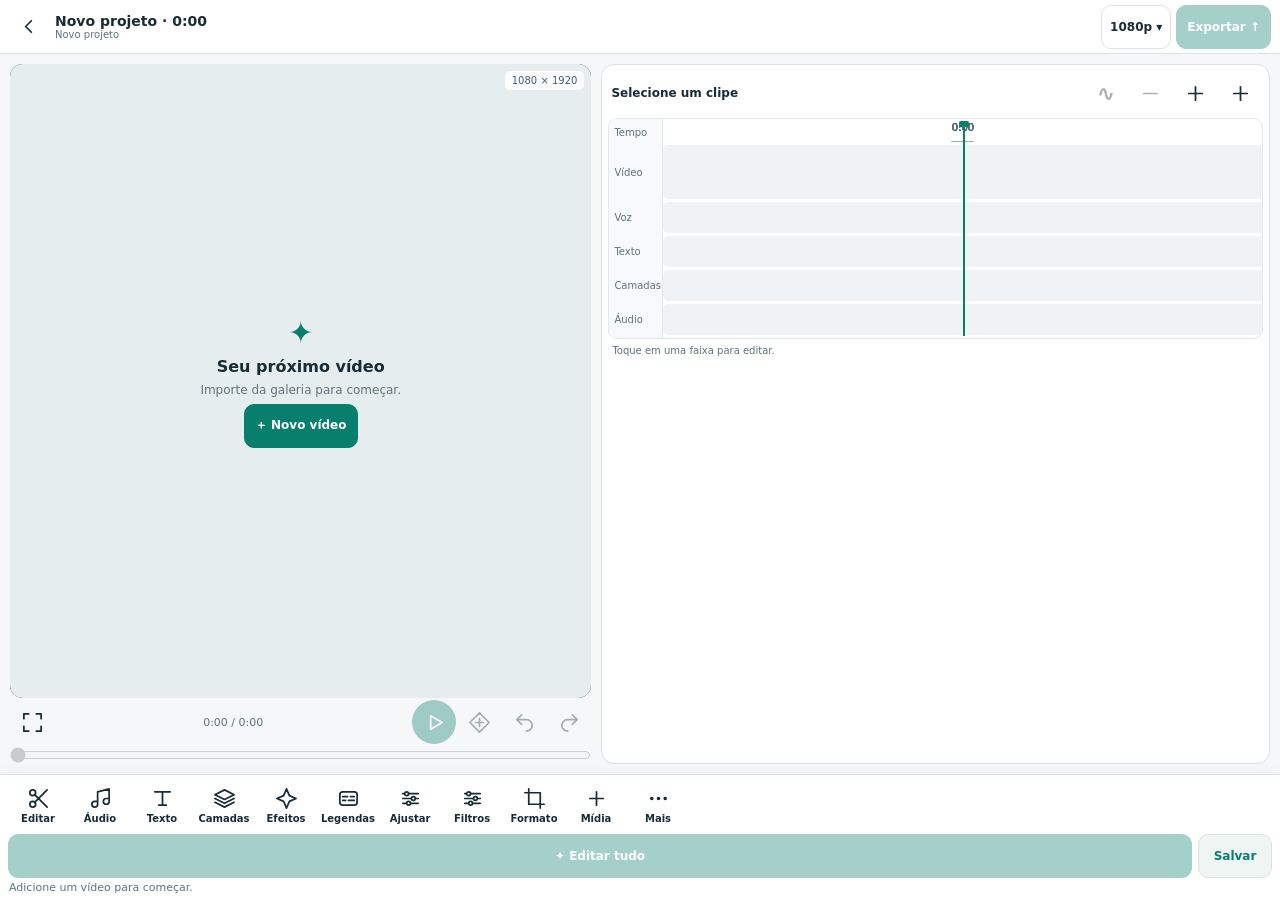
==== v2/index.html @ 046fd07c "Bump V2 asset cache keys for Auto Director full edit pipeline" ====
<!doctype html><html lang="pt-BR"><head><meta charset="utf-8"><meta name="viewport" content="width=device-width,initial-scale=1,viewport-fit=cover"><meta name="theme-color" content="#f5f7f8"><title>Viral Studio Pro 2.1 · Mobile Pro</title><link rel="stylesheet" href="./studio.css?v=211"></head><body><header><button type="button" id="home" class="iconbtn " aria-label="Projetos" title="Projetos"><svg viewBox="0 0 24 24" aria-hidden="true" fill="none" stroke="currentColor" stroke-width="1.8" stroke-linecap="round" stroke-linejoin="round"><path d="m15 18-6-6 6-6"/></svg></button><div class="project-title"><strong id="projectLabel">Viral Studio Pro</strong><small id="saveState21" role="status">Novo projeto</small></div><button id="quality21" aria-label="Configurações de qualidade">1080p ▾</button><button id="export" class="accent" disabled>Exportar ↑</button></header><main><section id="monitor"><div id="stage"><canvas id="preview" width="1080" height="1920"></canvas><div id="empty"><span class="empty-mark">✦</span><strong>Seu próximo vídeo</strong><span>Importe da galeria para começar.</span><button class="accent" id="firstImport">＋ Novo vídeo</button></div><div id="stageFormat21">9:16</div></div><div id="transport"><button type="button" id="full" class="iconbtn " aria-label="Ampliar prévia" title="Ampliar prévia"><svg viewBox="0 0 24 24" aria-hidden="true" fill="none" stroke="currentColor" stroke-width="1.8" stroke-linecap="round" stroke-linejoin="round"><path d="M8 3H3v5m13-5h5v5m0 8v5h-5m-8 0H3v-5"/></svg></button><span id="time">0:00 / 0:00</span><button type="button" id="play" class="iconbtn play21" aria-label="Reproduzir" title="Reproduzir" disabled><svg viewBox="0 0 24 24" aria-hidden="true" fill="none" stroke="currentColor" stroke-width="1.8" stroke-linecap="round" stroke-linejoin="round"><path d="m8 5 12 7-12 7z"/></svg></button><button type="button" id="keyframe21" class="iconbtn " aria-label="Keyframes" title="Keyframes" disabled><svg viewBox="0 0 24 24" aria-hidden="true" fill="none" stroke="currentColor" stroke-width="1.8" stroke-linecap="round" stroke-linejoin="round"><path d="m12 2 10 10-10 10L2 12zM12 8v8m-4-4h8"/></svg></button><button type="button" id="undo" class="iconbtn " aria-label="Desfazer" title="Desfazer" disabled><svg viewBox="0 0 24 24" aria-hidden="true" fill="none" stroke="currentColor" stroke-width="1.8" stroke-linecap="round" stroke-linejoin="round"><path d="m9 14-5-5 5-5M4 9h10a6 6 0 0 1 0 12"/></svg></button><button type="button" id="redo" class="iconbtn " aria-label="Refazer" title="Refazer" disabled><svg viewBox="0 0 24 24" aria-hidden="true" fill="none" stroke="currentColor" stroke-width="1.8" stroke-linecap="round" stroke-linejoin="round"><path d="m15 14 5-5-5-5m5 5H10a6 6 0 0 0 0 12"/></svg></button></div><input type="range" id="scrub" min="0" max="1" step="1" value="0" aria-label="Tempo da montagem" disabled></section><section id="workspace"><div id="timelineHead21"><strong id="selectedLabel">Timeline</strong><button id="wave21" aria-label="Gerar formas de onda" title="Gerar formas de onda">∿</button><button type="button" id="zoomOut" class="iconbtn " aria-label="Reduzir timeline" title="Reduzir timeline"><svg viewBox="0 0 24 24" aria-hidden="true" fill="none" stroke="currentColor" stroke-width="1.8" stroke-linecap="round" stroke-linejoin="round"><path d="M5 12h14"/></svg></button><button type="button" id="zoomIn" class="iconbtn " aria-label="Ampliar timeline" title="Ampliar timeline"><svg viewBox="0 0 24 24" aria-hidden="true" fill="none" stroke="currentColor" stroke-width="1.8" stroke-linecap="round" stroke-linejoin="round"><path d="M5 12h14M12 5v14"/></svg></button><button type="button" id="addMedia21" class="iconbtn " aria-label="Adicionar mídia" title="Adicionar mídia"><svg viewBox="0 0 24 24" aria-hidden="true" fill="none" stroke="currentColor" stroke-width="1.8" stroke-linecap="round" stroke-linejoin="round"><path d="M5 12h14M12 5v14"/></svg></button></div><div id="timelineBody21"><div class="trackLabels21"><span>Tempo</span><span>Vídeo</span><span>Voz</span><span>Texto</span><span>Camadas</span><span>Áudio</span></div><div id="timelineScroll" tabindex="0" aria-label="Timeline, deslize sob o cursor"><div id="timeline"><div id="ruler"></div><div id="clips" class="lane"></div><div id="voices" class="lane"></div><div id="texts" class="lane"></div><div id="images" class="lane"></div><div id="audios" class="lane"></div><i id="cursor" hidden></i></div></div><div id="fixedCursor21" aria-hidden="true"></div></div><div id="timelineHint21">Toque em uma faixa para editar.</div><section id="panel" hidden><div class="panelHead"><strong id="panelTitle"></strong><button type="button" id="closePanel" class="iconbtn " aria-label="Fechar ferramenta" title="Fechar ferramenta"><svg viewBox="0 0 24 24" aria-hidden="true" fill="none" stroke="currentColor" stroke-width="1.8" stroke-linecap="round" stroke-linejoin="round"><path d="m6 6 12 12M18 6 6 18"/></svg></button></div><div id="panelContent"></div></section></section></main><footer><nav id="tabs" aria-label="Ferramentas de edição"></nav><div id="dockActions21"><button id="auto21" class="accent" title="Faz a edição automática completa do vídeo" aria-label="Editar vídeo automaticamente" disabled>✦ Editar tudo</button><button id="save">Salvar</button></div><div id="status" role="status">Adicione um vídeo para começar.</div><progress id="progress" hidden max="1" value="0"></progress><button id="cancel" hidden>Cancelar</button></footer><div id="legacyActions21" hidden><button id="prev"></button><button id="next"></button><button id="split"></button><button id="duplicate"></button><button id="remove"></button><button id="moveLeft"></button><button id="moveRight"></button></div><input type="file" accept="video/*" multiple id="videoInput" hidden><input type="file" accept="audio/*" id="audioInput" hidden><input type="file" accept="video/*" id="overlayInput" hidden><input type="file" accept="image/*" id="imageInput" hidden><dialog id="exportDialog21"><div class="panelHead"><strong>Export Studio</strong><button type="button" id="exportClose21" class="iconbtn " aria-label="Fechar exportação" title="Fechar exportação"><svg viewBox="0 0 24 24" aria-hidden="true" fill="none" stroke="currentColor" stroke-width="1.8" stroke-linecap="round" stroke-linejoin="round"><path d="m6 6 12 12M18 6 6 18"/></svg></button></div><div id="exportFields21"></div><p class="exportNote21" id="exportEstimate21"></p><p class="exportNote21">MP4 · H.264 + AAC · Precision Sync. Compatibilidade conferida no aparelho.</p><button class="accent wide" id="exportStart21">Exportar vídeo</button></dialog><dialog id="result"><h2>Vídeo exportado</h2><video id="output" controls playsinline></video><p id="verification"></p><a id="download" download="viral-studio.mp4">Salvar MP4</a><button id="resultClose">Fechar</button></dialog><script type="module" src="./studio.mjs?v=211"></script></body></html>
---- v2/studio.css ----
:root{color-scheme:light;--bg:#f5f7f8;--card:#fff;--ink:#172c35;--muted:#60737c;--line:#d9e3e7;--accent:#087e6d;--soft:#e4f3ee;font-family:-apple-system,BlinkMacSystemFont,"SF Pro Text",system-ui,sans-serif}*{box-sizing:border-box}body{margin:0;background:var(--bg);color:var(--ink);height:100dvh;display:grid;grid-template-rows:auto minmax(0,1fr) auto;overflow:hidden}button,a#download{font:inherit;font-size:12px;font-weight:650;min-height:44px;border:1px solid var(--line);border-radius:10px;background:#fff;color:var(--ink);padding:7px 10px;cursor:pointer}button:disabled{opacity:.36;cursor:not-allowed}button:focus-visible,input:focus-visible,select:focus-visible{outline:2px solid var(--accent);outline-offset:2px}.accent,a#download{background:var(--accent);border-color:var(--accent);color:#fff}.iconbtn{width:44px;min-width:44px;height:44px;padding:9px;border:0;background:transparent;display:grid;place-items:center}.iconbtn svg,#tabs svg{width:23px;height:23px}.iconbtn.accent,.play21{background:var(--accent);color:white;border-radius:50%}[hidden]{display:none!important}header{display:flex;align-items:center;gap:5px;background:#fff;border-bottom:1px solid var(--line);padding:calc(4px + env(safe-area-inset-top)) max(9px,env(safe-area-inset-right)) 4px max(6px,env(safe-area-inset-left));min-height:54px}header .project-title{flex:1;min-width:0}header strong,header small{display:block;white-space:nowrap;overflow:hidden;text-overflow:ellipsis}header strong{font-size:14px;font-weight:760}header small{font-size:10px;color:var(--muted)}header #quality21{padding:6px 8px;white-space:nowrap}header #export{white-space:nowrap;padding:6px 10px}main{min-height:0;overflow:hidden;display:grid;grid-template-columns:minmax(0,1fr) minmax(0,1.15fr);gap:10px;padding:10px}#monitor{display:flex;flex-direction:column;min-height:0;gap:2px}#stage{flex:1;min-height:72px;position:relative;display:grid;place-items:center;background:#dce5e8;border-radius:13px;overflow:hidden}#preview{width:100%;height:100%;display:block;object-fit:contain;touch-action:none}#empty{position:absolute;inset:0;background:#e6edef;display:flex;flex-direction:column;justify-content:center;align-items:center;gap:7px;text-align:center;padding:12px}#empty span{color:var(--muted);font-size:12px}#empty .empty-mark{font-size:30px;color:var(--accent)}#stageFormat21{position:absolute;right:7px;top:7px;padding:4px 7px;border-radius:5px;background:#ffffffde;color:#455c66;font-size:10px;pointer-events:none}#transport{display:flex;justify-content:space-between;align-items:center;gap:1px;min-height:44px}#time{font-variant-numeric:tabular-nums;font-size:11px;color:var(--muted);text-align:center;flex:1;white-space:nowrap}.play21{flex:none}#scrub{width:100%;min-height:18px;height:18px;margin:0;accent-color:var(--accent)}#workspace{min-height:0;overflow:auto;overscroll-behavior:contain;background:#fff;border:1px solid var(--line);border-radius:13px;display:flex;flex-direction:column;padding:6px;gap:3px}#timelineHead21{display:flex;align-items:center;gap:1px;min-height:44px;flex:none}#timelineHead21 strong{flex:1;min-width:0;overflow:hidden;text-overflow:ellipsis;white-space:nowrap;font-size:12px;padding-left:3px}#wave21{font-size:22px;border:0;min-width:44px;padding:4px}#timelineBody21{position:relative;display:flex;flex:none;min-width:0;border:1px solid #e0e8eb;border-radius:9px;overflow:hidden;background:#fff} .trackLabels21{display:grid;grid-template-rows:20px 54px repeat(4,31px);gap:3px;padding:3px 3px 3px 5px;width:54px;flex:none;border-right:1px solid #e2e9eb;background:#f7f9fa;z-index:2}.trackLabels21 span{display:flex;align-items:center;font-size:10px;color:var(--muted);white-space:nowrap}#timelineScroll{flex:1;min-width:0;overflow-x:auto;overflow-y:hidden;scrollbar-width:thin;touch-action:pan-x;overscroll-behavior-x:contain;padding:3px 0}#timeline{display:grid;grid-template-rows:20px 54px repeat(4,31px);gap:3px;position:relative;min-width:100%;padding:0;flex:none}#ruler{position:relative;min-height:20px;color:var(--muted);font-size:10px;cursor:ew-resize}#ruler span{position:absolute;top:0;white-space:nowrap;transform:translateX(-50%);height:20px;border-bottom:1px solid #9aabb2}.lane{position:relative;min-width:0;border-radius:5px;background:#eff3f5;overflow:hidden}.lane button{position:absolute;top:2px;height:calc(100% - 4px);min-height:0;min-width:0;padding:2px 4px;overflow:hidden;text-overflow:ellipsis;white-space:nowrap;font-size:10px;border-radius:4px;background:#cce8dd;color:#194e41;border:1px solid #b2d9c9;touch-action:pan-x}.lane button.selected{outline:2px solid var(--accent);outline-offset:-2px;z-index:3}.lane .sound{background:#cfe5f4;color:#22516b;border-color:#a9cfe4}.lane .text{background:#f5e0b1;color:#634718;border-color:#e4cb94}.lane .image,.lane .video{background:#e0d4f4;color:#49396c;border-color:#cdbbea}#clips button{background-size:auto 100%;background-repeat:repeat-x;text-shadow:0 1px 2px #0007;text-align:left;display:flex;align-items:flex-end;padding:3px 5px}.clip-label21{position:relative;overflow:hidden;text-overflow:ellipsis;background:#ffffffd9;border-radius:3px;padding:2px 4px;color:#173a33;text-shadow:none;max-width:100%}.trim21{position:absolute;top:0;bottom:0;width:12px;background:#fff;box-shadow:0 0 0 1px #087e6d;touch-action:none;z-index:4;cursor:ew-resize}.trim21.left{left:0}.trim21.right{right:0}.trim21:after{content:"";position:absolute;left:5px;top:35%;height:30%;width:2px;background:#087e6d}.wave-canvas21{position:absolute;inset:0;width:100%;height:100%;pointer-events:none;opacity:.8}.wave-label21{position:relative;background:#eef7f7b8;z-index:1;padding:1px 3px}.transition21{position:absolute;z-index:5;top:40px;width:22px;height:22px;min-height:22px;min-width:22px;transform:translateX(-50%);padding:0;border:1px solid #a7babf;background:#fff;border-radius:6px;font-size:11px}#fixedCursor21{position:absolute;top:2px;bottom:2px;left:calc(54px + (100% - 54px)/2);width:2px;background:#087e6d;pointer-events:none;z-index:6}#fixedCursor21:before{content:"";position:absolute;left:-4px;top:0;width:10px;height:6px;background:#087e6d;border-radius:2px}#timelineHint21{font-size:10px;color:var(--muted);padding:3px 4px;flex:none}#panel{flex:1;min-height:0;overflow:auto;border-top:1px solid var(--line);padding:4px 4px 8px;overscroll-behavior:contain}.panelHead{display:flex;align-items:center;justify-content:space-between;position:sticky;top:0;z-index:5;background:white;min-height:44px}.panelHead strong{font-size:15px}#panelContent p,.exportNote21{font-size:12px;color:var(--muted);line-height:1.45}.fields{display:grid;grid-template-columns:1fr 1fr;gap:8px;margin:6px 0}.fields label{display:flex;flex-direction:column;gap:4px;min-width:0;font-size:12px;color:#364e58}.fields input:not([type=range]),.fields select,.fields textarea{font:inherit;font-size:16px;min-width:0;width:100%;min-height:44px;border:1px solid var(--line);border-radius:9px;padding:7px;background:#f8fafb;color:var(--ink)}.fields input[type=range]{width:100%;height:36px;accent-color:var(--accent)}.fields input[type=checkbox]{width:44px;accent-color:var(--accent)}.wide{width:100%;margin:4px 0}.actions{display:flex;gap:5px;flex-wrap:wrap;margin:5px 0}.actions button{flex:1 1 auto}footer{background:#fff;border-top:1px solid var(--line);padding:4px max(8px,env(safe-area-inset-right)) calc(4px + env(safe-area-inset-bottom)) max(8px,env(safe-area-inset-left));min-width:0;box-shadow:0 -3px 15px #18333d08}#tabs{display:flex;overflow-x:auto;scrollbar-width:none;gap:2px;min-width:0;overscroll-behavior-x:contain}#tabs::-webkit-scrollbar{display:none}#tabs button{border:0;flex:0 0 60px;min-width:50px;min-height:52px;padding:3px 2px;display:flex;flex-direction:column;justify-content:center;align-items:center;gap:3px;font-size:10px;white-space:nowrap}#tabs button.active{background:var(--soft);color:var(--accent)}#tabs button[data-action="back"]{flex-basis:44px;border-right:1px solid var(--line);border-radius:0}#tabs button.danger{color:#ab3340}#dockActions21{display:flex;gap:6px;margin:3px 0 0}#dockActions21 #auto21{flex:1}#dockActions21 #save{flex:0 0 74px;background:#eef5f3;color:var(--accent)}#status{font-size:11px;line-height:1.25;color:var(--muted);max-height:28px;overflow:auto;padding:3px 1px 1px}progress{width:100%;height:5px;accent-color:var(--accent)}dialog{max-width:min(95vw,480px);width:95vw;max-height:90dvh;border:1px solid var(--line);border-radius:17px;padding:13px;background:white;color:var(--ink)}dialog::backdrop{background:#17323d70}dialog video{width:100%;max-height:56dvh;background:#1b2c34}dialog #download{display:block;text-align:center;text-decoration:none;margin:8px 0}dialog #resultClose{width:100%}dialog p{font-size:12px}.qualityChoices21{display:grid;grid-template-columns:repeat(3,1fr);gap:5px}.qualityChoices21 button.active{background:var(--soft);border-color:var(--accent);color:var(--accent)}body.full #workspace{display:none}body.full main{grid-template-columns:1fr}body.full #monitor{flex:1}body.full #stage{flex:1}
@media(max-width:760px){main{display:flex;flex-direction:column;padding:5px 8px;gap:5px}#monitor{flex:0 0 46%;min-height:126px}#workspace{flex:1}body.panelOpen #monitor{flex-basis:33%;min-height:110px}body.panelOpen #workspace{overflow:auto}body.panelOpen #panel{flex:1 0 auto;overflow:visible}#timelineHead21 .iconbtn{width:40px;min-width:40px}#timelineHead21 #wave21{min-width:40px}#timelineHead21{min-height:44px}#timelineHint21{display:none}body.panelOpen .trackLabels21,body.panelOpen #timeline{grid-template-rows:18px 40px repeat(4,24px)}body.panelOpen .transition21{top:31px}body.panelOpen #timelineHead21{min-height:36px}body.panelOpen #timelineHead21 button{min-height:36px;height:36px}body.panelOpen #panel .panelHead{position:sticky;top:0}body.panelOpen #panelContent{padding-bottom:8px}#tabs button{flex-basis:57px}#transport .iconbtn{min-width:44px}#transport{gap:0}}
@media(max-height:650px) and (max-width:760px){#monitor{flex-basis:37%;min-height:110px}body.panelOpen #monitor{flex-basis:31%;min-height:98px}#scrub{height:14px;min-height:14px}#dockActions21 button{min-height:40px}#tabs button{min-height:46px}#timelineHead21{min-height:40px}.trackLabels21,#timeline{grid-template-rows:18px 44px repeat(4,25px)}.transition21{top:33px}}
@media(orientation:landscape) and (max-height:500px){main{display:grid;grid-template-columns:1fr 1fr}#monitor{min-height:0}#workspace{overflow:auto}#tabs button{min-height:44px}#dockActions21{display:none}}
@media(prefers-reduced-motion:reduce){*{scroll-behavior:auto!important}}

/* Preserve timeline while a contextual tool is open. Scroll only the tool's own content. */
#workspace{overflow:hidden}#panel{flex:1 1 0;min-height:44px;overflow:auto}#timelineBody21{flex-shrink:0}
@media(max-width:760px){body.panelOpen #workspace{overflow:hidden}body.panelOpen #panel{flex:1 1 0;min-height:44px;overflow:auto}body.panelOpen #timelineHead21 button{min-width:44px;min-height:44px;height:44px}body.panelOpen #timelineHead21{min-height:44px}body.panelOpen #monitor{flex-basis:31%}}
@media(max-width:760px) and (max-height:700px){body.panelOpen #monitor{flex-basis:28%;min-height:100px}body.panelOpen #timelineHead21{display:none}body.panelOpen .trackLabels21,body.panelOpen #timeline{grid-template-rows:16px 34px repeat(4,20px);gap:2px}body.panelOpen .transition21{top:26px}body.panelOpen #workspace{overflow:auto}body.panelOpen #panel{min-height:112px;flex:1 0 112px;overflow:auto}}
@media(max-width:760px) and (max-height:580px){#workspace{overflow:auto}#monitor{flex-basis:32%}#timelineHead21 .iconbtn,#timelineHead21 #wave21{min-width:44px}}
#panel .fields label:has(input[type=range]){min-height:58px}#preview{user-select:none;-webkit-user-select:none}#clips button{-webkit-touch-callout:none;user-select:none;-webkit-user-select:none}.trim21{width:16px}.trim21:after{left:7px}#tabs button:active:not(:disabled){background:#edf3f3}#tabs button:focus-visible{outline-offset:-3px}

.dragHandle21{position:absolute;top:2px;left:50%;transform:translateX(-50%);height:22px;min-width:25px;border-radius:5px;background:#ffffffeb;color:#087e6d;display:grid;place-items:center;font-size:20px;line-height:1;text-shadow:none;touch-action:none;cursor:grab;z-index:5}.dragHandle21:active{cursor:grabbing}#clips button{background-position:left center}
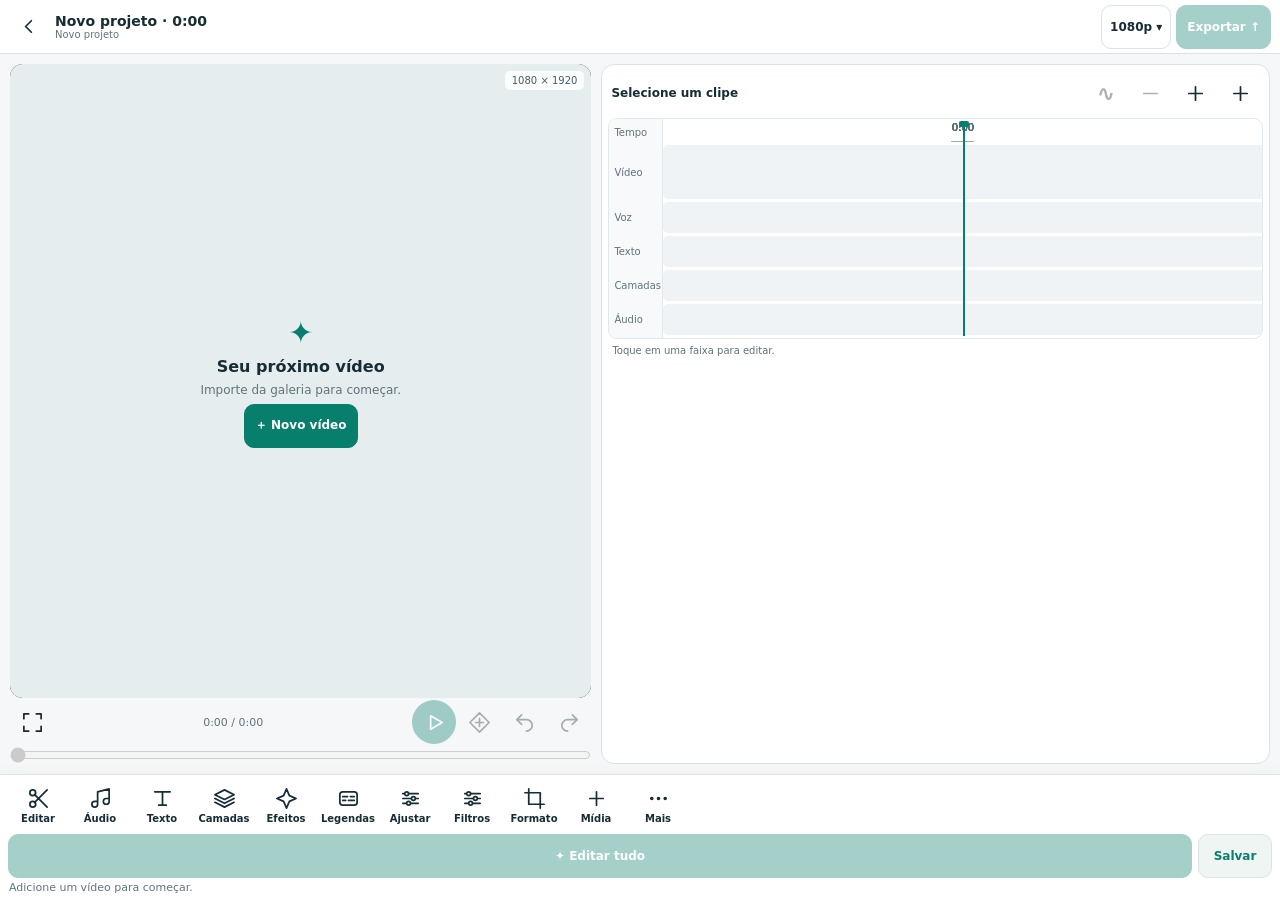
==== commit 094af00c: "Release 2.14 Auto Director Pro: adaptive cuts, voice processing, viral captions and selective effect" ====
--- a/v2/index.html
+++ b/v2/index.html
@@ -1 +1 @@
-<!doctype html><html lang="pt-BR"><head><meta charset="utf-8"><meta name="viewport" content="width=device-width,initial-scale=1,viewport-fit=cover"><meta name="theme-color" content="#f5f7f8"><title>Viral Studio Pro 2.1 · Mobile Pro</title><link rel="stylesheet" href="./studio.css?v=211"></head><body><header><button type="button" id="home" class="iconbtn " aria-label="Projetos" title="Projetos"><svg viewBox="0 0 24 24" aria-hidden="true" fill="none" stroke="currentColor" stroke-width="1.8" stroke-linecap="round" stroke-linejoin="round"><path d="m15 18-6-6 6-6"/></svg></button><div class="project-title"><strong id="projectLabel">Viral Studio Pro</strong><small id="saveState21" role="status">Novo projeto</small></div><button id="quality21" aria-label="Configurações de qualidade">1080p ▾</button><button id="export" class="accent" disabled>Exportar ↑</button></header><main><section id="monitor"><div id="stage"><canvas id="preview" width="1080" height="1920"></canvas><div id="empty"><span class="empty-mark">✦</span><strong>Seu próximo vídeo</strong><span>Importe da galeria para começar.</span><button class="accent" id="firstImport">＋ Novo vídeo</button></div><div id="stageFormat21">9:16</div></div><div id="transport"><button type="button" id="full" class="iconbtn " aria-label="Ampliar prévia" title="Ampliar prévia"><svg viewBox="0 0 24 24" aria-hidden="true" fill="none" stroke="currentColor" stroke-width="1.8" stroke-linecap="round" stroke-linejoin="round"><path d="M8 3H3v5m13-5h5v5m0 8v5h-5m-8 0H3v-5"/></svg></button><span id="time">0:00 / 0:00</span><button type="button" id="play" class="iconbtn play21" aria-label="Reproduzir" title="Reproduzir" disabled><svg viewBox="0 0 24 24" aria-hidden="true" fill="none" stroke="currentColor" stroke-width="1.8" stroke-linecap="round" stroke-linejoin="round"><path d="m8 5 12 7-12 7z"/></svg></button><button type="button" id="keyframe21" class="iconbtn " aria-label="Keyframes" title="Keyframes" disabled><svg viewBox="0 0 24 24" aria-hidden="true" fill="none" stroke="currentColor" stroke-width="1.8" stroke-linecap="round" stroke-linejoin="round"><path d="m12 2 10 10-10 10L2 12zM12 8v8m-4-4h8"/></svg></button><button type="button" id="undo" class="iconbtn " aria-label="Desfazer" title="Desfazer" disabled><svg viewBox="0 0 24 24" aria-hidden="true" fill="none" stroke="currentColor" stroke-width="1.8" stroke-linecap="round" stroke-linejoin="round"><path d="m9 14-5-5 5-5M4 9h10a6 6 0 0 1 0 12"/></svg></button><button type="button" id="redo" class="iconbtn " aria-label="Refazer" title="Refazer" disabled><svg viewBox="0 0 24 24" aria-hidden="true" fill="none" stroke="currentColor" stroke-width="1.8" stroke-linecap="round" stroke-linejoin="round"><path d="m15 14 5-5-5-5m5 5H10a6 6 0 0 0 0 12"/></svg></button></div><input type="range" id="scrub" min="0" max="1" step="1" value="0" aria-label="Tempo da montagem" disabled></section><section id="workspace"><div id="timelineHead21"><strong id="selectedLabel">Timeline</strong><button id="wave21" aria-label="Gerar formas de onda" title="Gerar formas de onda">∿</button><button type="button" id="zoomOut" class="iconbtn " aria-label="Reduzir timeline" title="Reduzir timeline"><svg viewBox="0 0 24 24" aria-hidden="true" fill="none" stroke="currentColor" stroke-width="1.8" stroke-linecap="round" stroke-linejoin="round"><path d="M5 12h14"/></svg></button><button type="button" id="zoomIn" class="iconbtn " aria-label="Ampliar timeline" title="Ampliar timeline"><svg viewBox="0 0 24 24" aria-hidden="true" fill="none" stroke="currentColor" stroke-width="1.8" stroke-linecap="round" stroke-linejoin="round"><path d="M5 12h14M12 5v14"/></svg></button><button type="button" id="addMedia21" class="iconbtn " aria-label="Adicionar mídia" title="Adicionar mídia"><svg viewBox="0 0 24 24" aria-hidden="true" fill="none" stroke="currentColor" stroke-width="1.8" stroke-linecap="round" stroke-linejoin="round"><path d="M5 12h14M12 5v14"/></svg></button></div><div id="timelineBody21"><div class="trackLabels21"><span>Tempo</span><span>Vídeo</span><span>Voz</span><span>Texto</span><span>Camadas</span><span>Áudio</span></div><div id="timelineScroll" tabindex="0" aria-label="Timeline, deslize sob o cursor"><div id="timeline"><div id="ruler"></div><div id="clips" class="lane"></div><div id="voices" class="lane"></div><div id="texts" class="lane"></div><div id="images" class="lane"></div><div id="audios" class="lane"></div><i id="cursor" hidden></i></div></div><div id="fixedCursor21" aria-hidden="true"></div></div><div id="timelineHint21">Toque em uma faixa para editar.</div><section id="panel" hidden><div class="panelHead"><strong id="panelTitle"></strong><button type="button" id="closePanel" class="iconbtn " aria-label="Fechar ferramenta" title="Fechar ferramenta"><svg viewBox="0 0 24 24" aria-hidden="true" fill="none" stroke="currentColor" stroke-width="1.8" stroke-linecap="round" stroke-linejoin="round"><path d="m6 6 12 12M18 6 6 18"/></svg></button></div><div id="panelContent"></div></section></section></main><footer><nav id="tabs" aria-label="Ferramentas de edição"></nav><div id="dockActions21"><button id="auto21" class="accent" title="Faz a edição automática completa do vídeo" aria-label="Editar vídeo automaticamente" disabled>✦ Editar tudo</button><button id="save">Salvar</button></div><div id="status" role="status">Adicione um vídeo para começar.</div><progress id="progress" hidden max="1" value="0"></progress><button id="cancel" hidden>Cancelar</button></footer><div id="legacyActions21" hidden><button id="prev"></button><button id="next"></button><button id="split"></button><button id="duplicate"></button><button id="remove"></button><button id="moveLeft"></button><button id="moveRight"></button></div><input type="file" accept="video/*" multiple id="videoInput" hidden><input type="file" accept="audio/*" id="audioInput" hidden><input type="file" accept="video/*" id="overlayInput" hidden><input type="file" accept="image/*" id="imageInput" hidden><dialog id="exportDialog21"><div class="panelHead"><strong>Export Studio</strong><button type="button" id="exportClose21" class="iconbtn " aria-label="Fechar exportação" title="Fechar exportação"><svg viewBox="0 0 24 24" aria-hidden="true" fill="none" stroke="currentColor" stroke-width="1.8" stroke-linecap="round" stroke-linejoin="round"><path d="m6 6 12 12M18 6 6 18"/></svg></button></div><div id="exportFields21"></div><p class="exportNote21" id="exportEstimate21"></p><p class="exportNote21">MP4 · H.264 + AAC · Precision Sync. Compatibilidade conferida no aparelho.</p><button class="accent wide" id="exportStart21">Exportar vídeo</button></dialog><dialog id="result"><h2>Vídeo exportado</h2><video id="output" controls playsinline></video><p id="verification"></p><a id="download" download="viral-studio.mp4">Salvar MP4</a><button id="resultClose">Fechar</button></dialog><script type="module" src="./studio.mjs?v=211"></script></body></html>+<!doctype html><html lang="pt-BR"><head><meta charset="utf-8"><meta name="viewport" content="width=device-width,initial-scale=1,viewport-fit=cover"><meta name="theme-color" content="#f5f7f8"><title>Viral Studio Pro 2.14 · Auto Director Pro</title><link rel="preconnect" href="https://fonts.googleapis.com"><link rel="preconnect" href="https://fonts.gstatic.com" crossorigin><link href="https://fonts.googleapis.com/css2?family=Anton&family=Bebas+Neue&family=Montserrat:wght@700;800;900&family=Permanent+Marker&display=swap" rel="stylesheet"><link rel="stylesheet" href="./studio.css?v=214"></head><body><header><button type="button" id="home" class="iconbtn " aria-label="Projetos" title="Projetos"><svg viewBox="0 0 24 24" aria-hidden="true" fill="none" stroke="currentColor" stroke-width="1.8" stroke-linecap="round" stroke-linejoin="round"><path d="m15 18-6-6 6-6"/></svg></button><div class="project-title"><strong id="projectLabel">Viral Studio Pro</strong><small id="saveState21" role="status">Novo projeto</small></div><button id="quality21" aria-label="Configurações de qualidade">1080p ▾</button><button id="export" class="accent" disabled>Exportar ↑</button></header><main><section id="monitor"><div id="stage"><canvas id="preview" width="1080" height="1920"></canvas><div id="empty"><span class="empty-mark">✦</span><strong>Seu próximo vídeo</strong><span>Importe da galeria para começar.</span><button class="accent" id="firstImport">＋ Novo vídeo</button></div><div id="stageFormat21">9:16</div></div><div id="transport"><button type="button" id="full" class="iconbtn " aria-label="Ampliar prévia" title="Ampliar prévia"><svg viewBox="0 0 24 24" aria-hidden="true" fill="none" stroke="currentColor" stroke-width="1.8" stroke-linecap="round" stroke-linejoin="round"><path d="M8 3H3v5m13-5h5v5m0 8v5h-5m-8 0H3v-5"/></svg></button><span id="time">0:00 / 0:00</span><button type="button" id="play" class="iconbtn play21" aria-label="Reproduzir" title="Reproduzir" disabled><svg viewBox="0 0 24 24" aria-hidden="true" fill="none" stroke="currentColor" stroke-width="1.8" stroke-linecap="round" stroke-linejoin="round"><path d="m8 5 12 7-12 7z"/></svg></button><button type="button" id="keyframe21" class="iconbtn " aria-label="Keyframes" title="Keyframes" disabled><svg viewBox="0 0 24 24" aria-hidden="true" fill="none" stroke="currentColor" stroke-width="1.8" stroke-linecap="round" stroke-linejoin="round"><path d="m12 2 10 10-10 10L2 12zM12 8v8m-4-4h8"/></svg></button><button type="button" id="undo" class="iconbtn " aria-label="Desfazer" title="Desfazer" disabled><svg viewBox="0 0 24 24" aria-hidden="true" fill="none" stroke="currentColor" stroke-width="1.8" stroke-linecap="round" stroke-linejoin="round"><path d="m9 14-5-5 5-5M4 9h10a6 6 0 0 1 0 12"/></svg></button><button type="button" id="redo" class="iconbtn " aria-label="Refazer" title="Refazer" disabled><svg viewBox="0 0 24 24" aria-hidden="true" fill="none" stroke="currentColor" stroke-width="1.8" stroke-linecap="round" stroke-linejoin="round"><path d="m15 14 5-5-5-5m5 5H10a6 6 0 0 0 0 12"/></svg></button></div><input type="range" id="scrub" min="0" max="1" step="1" value="0" aria-label="Tempo da montagem" disabled></section><section id="workspace"><div id="timelineHead21"><strong id="selectedLabel">Timeline</strong><button id="wave21" aria-label="Gerar formas de onda" title="Gerar formas de onda">∿</button><button type="button" id="zoomOut" class="iconbtn " aria-label="Reduzir timeline" title="Reduzir timeline"><svg viewBox="0 0 24 24" aria-hidden="true" fill="none" stroke="currentColor" stroke-width="1.8" stroke-linecap="round" stroke-linejoin="round"><path d="M5 12h14"/></svg></button><button type="button" id="zoomIn" class="iconbtn " aria-label="Ampliar timeline" title="Ampliar timeline"><svg viewBox="0 0 24 24" aria-hidden="true" fill="none" stroke="currentColor" stroke-width="1.8" stroke-linecap="round" stroke-linejoin="round"><path d="M5 12h14M12 5v14"/></svg></button><button type="button" id="addMedia21" class="iconbtn " aria-label="Adicionar mídia" title="Adicionar mídia"><svg viewBox="0 0 24 24" aria-hidden="true" fill="none" stroke="currentColor" stroke-width="1.8" stroke-linecap="round" stroke-linejoin="round"><path d="M5 12h14M12 5v14"/></svg></button></div><div id="timelineBody21"><div class="trackLabels21"><span>Tempo</span><span>Vídeo</span><span>Voz</span><span>Texto</span><span>Camadas</span><span>Áudio</span></div><div id="timelineScroll" tabindex="0" aria-label="Timeline, deslize sob o cursor"><div id="timeline"><div id="ruler"></div><div id="clips" class="lane"></div><div id="voices" class="lane"></div><div id="texts" class="lane"></div><div id="images" class="lane"></div><div id="audios" class="lane"></div><i id="cursor" hidden></i></div></div><div id="fixedCursor21" aria-hidden="true"></div></div><div id="timelineHint21">Toque em uma faixa para editar.</div><section id="panel" hidden><div class="panelHead"><strong id="panelTitle"></strong><button type="button" id="closePanel" class="iconbtn " aria-label="Fechar ferramenta" title="Fechar ferramenta"><svg viewBox="0 0 24 24" aria-hidden="true" fill="none" stroke="currentColor" stroke-width="1.8" stroke-linecap="round" stroke-linejoin="round"><path d="m6 6 12 12M18 6 6 18"/></svg></button></div><div id="panelContent"></div></section></section></main><footer><nav id="tabs" aria-label="Ferramentas de edição"></nav><div id="dockActions21"><button id="auto21" class="accent" title="Faz a edição automática completa do vídeo" aria-label="Editar vídeo automaticamente" disabled>✦ Editar tudo</button><button id="save">Salvar</button></div><div id="status" role="status">Adicione um vídeo para começar.</div><progress id="progress" hidden max="1" value="0"></progress><button id="cancel" hidden>Cancelar</button></footer><div id="legacyActions21" hidden><button id="prev"></button><button id="next"></button><button id="split"></button><button id="duplicate"></button><button id="remove"></button><button id="moveLeft"></button><button id="moveRight"></button></div><input type="file" accept="video/*" multiple id="videoInput" hidden><input type="file" accept="audio/*" id="audioInput" hidden><input type="file" accept="video/*" id="overlayInput" hidden><input type="file" accept="image/*" id="imageInput" hidden><input type="file" accept=".cube,text/plain" id="lutInput" hidden><dialog id="exportDialog21"><div class="panelHead"><strong>Export Studio</strong><button type="button" id="exportClose21" class="iconbtn " aria-label="Fechar exportação" title="Fechar exportação"><svg viewBox="0 0 24 24" aria-hidden="true" fill="none" stroke="currentColor" stroke-width="1.8" stroke-linecap="round" stroke-linejoin="round"><path d="m6 6 12 12M18 6 6 18"/></svg></button></div><div id="exportFields21"></div><p class="exportNote21" id="exportEstimate21"></p><p class="exportNote21">MP4 · H.264 + AAC · Precision Sync. Compatibilidade conferida no aparelho.</p><button class="accent wide" id="exportStart21">Exportar vídeo</button></dialog><dialog id="result"><h2>Vídeo exportado</h2><video id="output" controls playsinline></video><p id="verification"></p><a id="download" download="viral-studio.mp4">Salvar MP4</a><button id="resultClose">Fechar</button></dialog><script type="module" src="./studio.mjs?v=214"></script></body></html>
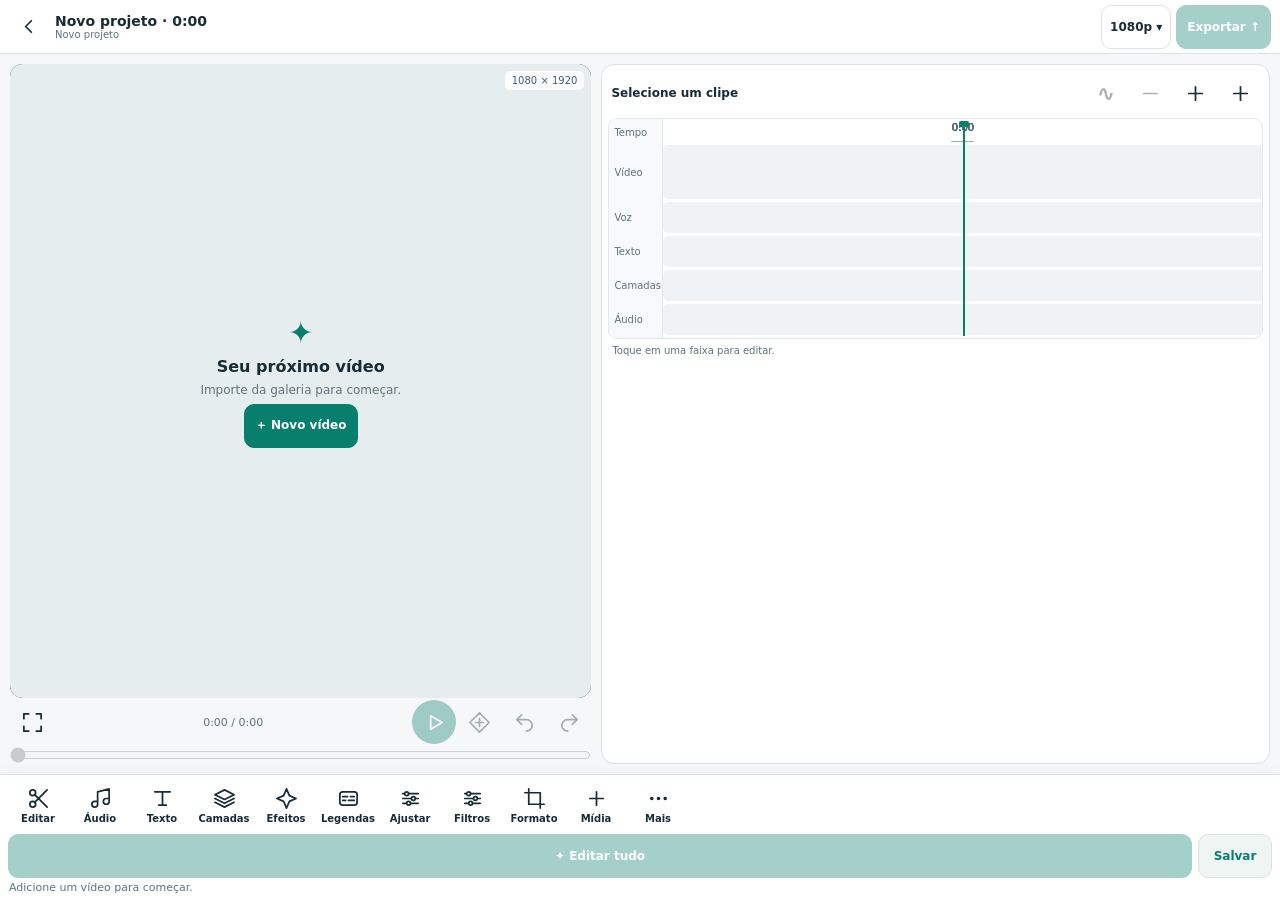
==== commit a623f1b1: "Release 2.15 Auto Director Creator: speech-directed cuts, spectral background reduction, hook and or" ====
--- a/v2/index.html
+++ b/v2/index.html
@@ -1 +1 @@
-<!doctype html><html lang="pt-BR"><head><meta charset="utf-8"><meta name="viewport" content="width=device-width,initial-scale=1,viewport-fit=cover"><meta name="theme-color" content="#f5f7f8"><title>Viral Studio Pro 2.14 · Auto Director Pro</title><link rel="preconnect" href="https://fonts.googleapis.com"><link rel="preconnect" href="https://fonts.gstatic.com" crossorigin><link href="https://fonts.googleapis.com/css2?family=Anton&family=Bebas+Neue&family=Montserrat:wght@700;800;900&family=Permanent+Marker&display=swap" rel="stylesheet"><link rel="stylesheet" href="./studio.css?v=214"></head><body><header><button type="button" id="home" class="iconbtn " aria-label="Projetos" title="Projetos"><svg viewBox="0 0 24 24" aria-hidden="true" fill="none" stroke="currentColor" stroke-width="1.8" stroke-linecap="round" stroke-linejoin="round"><path d="m15 18-6-6 6-6"/></svg></button><div class="project-title"><strong id="projectLabel">Viral Studio Pro</strong><small id="saveState21" role="status">Novo projeto</small></div><button id="quality21" aria-label="Configurações de qualidade">1080p ▾</button><button id="export" class="accent" disabled>Exportar ↑</button></header><main><section id="monitor"><div id="stage"><canvas id="preview" width="1080" height="1920"></canvas><div id="empty"><span class="empty-mark">✦</span><strong>Seu próximo vídeo</strong><span>Importe da galeria para começar.</span><button class="accent" id="firstImport">＋ Novo vídeo</button></div><div id="stageFormat21">9:16</div></div><div id="transport"><button type="button" id="full" class="iconbtn " aria-label="Ampliar prévia" title="Ampliar prévia"><svg viewBox="0 0 24 24" aria-hidden="true" fill="none" stroke="currentColor" stroke-width="1.8" stroke-linecap="round" stroke-linejoin="round"><path d="M8 3H3v5m13-5h5v5m0 8v5h-5m-8 0H3v-5"/></svg></button><span id="time">0:00 / 0:00</span><button type="button" id="play" class="iconbtn play21" aria-label="Reproduzir" title="Reproduzir" disabled><svg viewBox="0 0 24 24" aria-hidden="true" fill="none" stroke="currentColor" stroke-width="1.8" stroke-linecap="round" stroke-linejoin="round"><path d="m8 5 12 7-12 7z"/></svg></button><button type="button" id="keyframe21" class="iconbtn " aria-label="Keyframes" title="Keyframes" disabled><svg viewBox="0 0 24 24" aria-hidden="true" fill="none" stroke="currentColor" stroke-width="1.8" stroke-linecap="round" stroke-linejoin="round"><path d="m12 2 10 10-10 10L2 12zM12 8v8m-4-4h8"/></svg></button><button type="button" id="undo" class="iconbtn " aria-label="Desfazer" title="Desfazer" disabled><svg viewBox="0 0 24 24" aria-hidden="true" fill="none" stroke="currentColor" stroke-width="1.8" stroke-linecap="round" stroke-linejoin="round"><path d="m9 14-5-5 5-5M4 9h10a6 6 0 0 1 0 12"/></svg></button><button type="button" id="redo" class="iconbtn " aria-label="Refazer" title="Refazer" disabled><svg viewBox="0 0 24 24" aria-hidden="true" fill="none" stroke="currentColor" stroke-width="1.8" stroke-linecap="round" stroke-linejoin="round"><path d="m15 14 5-5-5-5m5 5H10a6 6 0 0 0 0 12"/></svg></button></div><input type="range" id="scrub" min="0" max="1" step="1" value="0" aria-label="Tempo da montagem" disabled></section><section id="workspace"><div id="timelineHead21"><strong id="selectedLabel">Timeline</strong><button id="wave21" aria-label="Gerar formas de onda" title="Gerar formas de onda">∿</button><button type="button" id="zoomOut" class="iconbtn " aria-label="Reduzir timeline" title="Reduzir timeline"><svg viewBox="0 0 24 24" aria-hidden="true" fill="none" stroke="currentColor" stroke-width="1.8" stroke-linecap="round" stroke-linejoin="round"><path d="M5 12h14"/></svg></button><button type="button" id="zoomIn" class="iconbtn " aria-label="Ampliar timeline" title="Ampliar timeline"><svg viewBox="0 0 24 24" aria-hidden="true" fill="none" stroke="currentColor" stroke-width="1.8" stroke-linecap="round" stroke-linejoin="round"><path d="M5 12h14M12 5v14"/></svg></button><button type="button" id="addMedia21" class="iconbtn " aria-label="Adicionar mídia" title="Adicionar mídia"><svg viewBox="0 0 24 24" aria-hidden="true" fill="none" stroke="currentColor" stroke-width="1.8" stroke-linecap="round" stroke-linejoin="round"><path d="M5 12h14M12 5v14"/></svg></button></div><div id="timelineBody21"><div class="trackLabels21"><span>Tempo</span><span>Vídeo</span><span>Voz</span><span>Texto</span><span>Camadas</span><span>Áudio</span></div><div id="timelineScroll" tabindex="0" aria-label="Timeline, deslize sob o cursor"><div id="timeline"><div id="ruler"></div><div id="clips" class="lane"></div><div id="voices" class="lane"></div><div id="texts" class="lane"></div><div id="images" class="lane"></div><div id="audios" class="lane"></div><i id="cursor" hidden></i></div></div><div id="fixedCursor21" aria-hidden="true"></div></div><div id="timelineHint21">Toque em uma faixa para editar.</div><section id="panel" hidden><div class="panelHead"><strong id="panelTitle"></strong><button type="button" id="closePanel" class="iconbtn " aria-label="Fechar ferramenta" title="Fechar ferramenta"><svg viewBox="0 0 24 24" aria-hidden="true" fill="none" stroke="currentColor" stroke-width="1.8" stroke-linecap="round" stroke-linejoin="round"><path d="m6 6 12 12M18 6 6 18"/></svg></button></div><div id="panelContent"></div></section></section></main><footer><nav id="tabs" aria-label="Ferramentas de edição"></nav><div id="dockActions21"><button id="auto21" class="accent" title="Faz a edição automática completa do vídeo" aria-label="Editar vídeo automaticamente" disabled>✦ Editar tudo</button><button id="save">Salvar</button></div><div id="status" role="status">Adicione um vídeo para começar.</div><progress id="progress" hidden max="1" value="0"></progress><button id="cancel" hidden>Cancelar</button></footer><div id="legacyActions21" hidden><button id="prev"></button><button id="next"></button><button id="split"></button><button id="duplicate"></button><button id="remove"></button><button id="moveLeft"></button><button id="moveRight"></button></div><input type="file" accept="video/*" multiple id="videoInput" hidden><input type="file" accept="audio/*" id="audioInput" hidden><input type="file" accept="video/*" id="overlayInput" hidden><input type="file" accept="image/*" id="imageInput" hidden><input type="file" accept=".cube,text/plain" id="lutInput" hidden><dialog id="exportDialog21"><div class="panelHead"><strong>Export Studio</strong><button type="button" id="exportClose21" class="iconbtn " aria-label="Fechar exportação" title="Fechar exportação"><svg viewBox="0 0 24 24" aria-hidden="true" fill="none" stroke="currentColor" stroke-width="1.8" stroke-linecap="round" stroke-linejoin="round"><path d="m6 6 12 12M18 6 6 18"/></svg></button></div><div id="exportFields21"></div><p class="exportNote21" id="exportEstimate21"></p><p class="exportNote21">MP4 · H.264 + AAC · Precision Sync. Compatibilidade conferida no aparelho.</p><button class="accent wide" id="exportStart21">Exportar vídeo</button></dialog><dialog id="result"><h2>Vídeo exportado</h2><video id="output" controls playsinline></video><p id="verification"></p><a id="download" download="viral-studio.mp4">Salvar MP4</a><button id="resultClose">Fechar</button></dialog><script type="module" src="./studio.mjs?v=214"></script></body></html>+<!doctype html><html lang="pt-BR"><head><meta charset="utf-8"><meta name="viewport" content="width=device-width,initial-scale=1,viewport-fit=cover"><meta name="theme-color" content="#f5f7f8"><title>Viral Studio Pro 2.15 · Auto Director Creator</title><link rel="preconnect" href="https://fonts.googleapis.com"><link rel="preconnect" href="https://fonts.gstatic.com" crossorigin><link href="https://fonts.googleapis.com/css2?family=Anton&family=Bebas+Neue&family=Montserrat:wght@700;800;900&family=Permanent+Marker&display=swap" rel="stylesheet"><link rel="stylesheet" href="./studio.css?v=215"></head><body><header><button type="button" id="home" class="iconbtn " aria-label="Projetos" title="Projetos"><svg viewBox="0 0 24 24" aria-hidden="true" fill="none" stroke="currentColor" stroke-width="1.8" stroke-linecap="round" stroke-linejoin="round"><path d="m15 18-6-6 6-6"/></svg></button><div class="project-title"><strong id="projectLabel">Viral Studio Pro</strong><small id="saveState21" role="status">Novo projeto</small></div><button id="quality21" aria-label="Configurações de qualidade">1080p ▾</button><button id="export" class="accent" disabled>Exportar ↑</button></header><main><section id="monitor"><div id="stage"><canvas id="preview" width="1080" height="1920"></canvas><div id="empty"><span class="empty-mark">✦</span><strong>Seu próximo vídeo</strong><span>Importe da galeria para começar.</span><button class="accent" id="firstImport">＋ Novo vídeo</button></div><div id="stageFormat21">9:16</div></div><div id="transport"><button type="button" id="full" class="iconbtn " aria-label="Ampliar prévia" title="Ampliar prévia"><svg viewBox="0 0 24 24" aria-hidden="true" fill="none" stroke="currentColor" stroke-width="1.8" stroke-linecap="round" stroke-linejoin="round"><path d="M8 3H3v5m13-5h5v5m0 8v5h-5m-8 0H3v-5"/></svg></button><span id="time">0:00 / 0:00</span><button type="button" id="play" class="iconbtn play21" aria-label="Reproduzir" title="Reproduzir" disabled><svg viewBox="0 0 24 24" aria-hidden="true" fill="none" stroke="currentColor" stroke-width="1.8" stroke-linecap="round" stroke-linejoin="round"><path d="m8 5 12 7-12 7z"/></svg></button><button type="button" id="keyframe21" class="iconbtn " aria-label="Keyframes" title="Keyframes" disabled><svg viewBox="0 0 24 24" aria-hidden="true" fill="none" stroke="currentColor" stroke-width="1.8" stroke-linecap="round" stroke-linejoin="round"><path d="m12 2 10 10-10 10L2 12zM12 8v8m-4-4h8"/></svg></button><button type="button" id="undo" class="iconbtn " aria-label="Desfazer" title="Desfazer" disabled><svg viewBox="0 0 24 24" aria-hidden="true" fill="none" stroke="currentColor" stroke-width="1.8" stroke-linecap="round" stroke-linejoin="round"><path d="m9 14-5-5 5-5M4 9h10a6 6 0 0 1 0 12"/></svg></button><button type="button" id="redo" class="iconbtn " aria-label="Refazer" title="Refazer" disabled><svg viewBox="0 0 24 24" aria-hidden="true" fill="none" stroke="currentColor" stroke-width="1.8" stroke-linecap="round" stroke-linejoin="round"><path d="m15 14 5-5-5-5m5 5H10a6 6 0 0 0 0 12"/></svg></button></div><input type="range" id="scrub" min="0" max="1" step="1" value="0" aria-label="Tempo da montagem" disabled></section><section id="workspace"><div id="timelineHead21"><strong id="selectedLabel">Timeline</strong><button id="wave21" aria-label="Gerar formas de onda" title="Gerar formas de onda">∿</button><button type="button" id="zoomOut" class="iconbtn " aria-label="Reduzir timeline" title="Reduzir timeline"><svg viewBox="0 0 24 24" aria-hidden="true" fill="none" stroke="currentColor" stroke-width="1.8" stroke-linecap="round" stroke-linejoin="round"><path d="M5 12h14"/></svg></button><button type="button" id="zoomIn" class="iconbtn " aria-label="Ampliar timeline" title="Ampliar timeline"><svg viewBox="0 0 24 24" aria-hidden="true" fill="none" stroke="currentColor" stroke-width="1.8" stroke-linecap="round" stroke-linejoin="round"><path d="M5 12h14M12 5v14"/></svg></button><button type="button" id="addMedia21" class="iconbtn " aria-label="Adicionar mídia" title="Adicionar mídia"><svg viewBox="0 0 24 24" aria-hidden="true" fill="none" stroke="currentColor" stroke-width="1.8" stroke-linecap="round" stroke-linejoin="round"><path d="M5 12h14M12 5v14"/></svg></button></div><div id="timelineBody21"><div class="trackLabels21"><span>Tempo</span><span>Vídeo</span><span>Voz</span><span>Texto</span><span>Camadas</span><span>Áudio</span></div><div id="timelineScroll" tabindex="0" aria-label="Timeline, deslize sob o cursor"><div id="timeline"><div id="ruler"></div><div id="clips" class="lane"></div><div id="voices" class="lane"></div><div id="texts" class="lane"></div><div id="images" class="lane"></div><div id="audios" class="lane"></div><i id="cursor" hidden></i></div></div><div id="fixedCursor21" aria-hidden="true"></div></div><div id="timelineHint21">Toque em uma faixa para editar.</div><section id="panel" hidden><div class="panelHead"><strong id="panelTitle"></strong><button type="button" id="closePanel" class="iconbtn " aria-label="Fechar ferramenta" title="Fechar ferramenta"><svg viewBox="0 0 24 24" aria-hidden="true" fill="none" stroke="currentColor" stroke-width="1.8" stroke-linecap="round" stroke-linejoin="round"><path d="m6 6 12 12M18 6 6 18"/></svg></button></div><div id="panelContent"></div></section></section></main><footer><nav id="tabs" aria-label="Ferramentas de edição"></nav><div id="dockActions21"><button id="auto21" class="accent" title="Faz a edição automática completa do vídeo" aria-label="Editar vídeo automaticamente" disabled>✦ Editar tudo</button><button id="save">Salvar</button></div><div id="status" role="status">Adicione um vídeo para começar.</div><progress id="progress" hidden max="1" value="0"></progress><button id="cancel" hidden>Cancelar</button></footer><div id="legacyActions21" hidden><button id="prev"></button><button id="next"></button><button id="split"></button><button id="duplicate"></button><button id="remove"></button><button id="moveLeft"></button><button id="moveRight"></button></div><input type="file" accept="video/*" multiple id="videoInput" hidden><input type="file" accept="audio/*" id="audioInput" hidden><input type="file" accept="video/*" id="overlayInput" hidden><input type="file" accept="image/*" id="imageInput" hidden><input type="file" accept=".cube,text/plain" id="lutInput" hidden><dialog id="exportDialog21"><div class="panelHead"><strong>Export Studio</strong><button type="button" id="exportClose21" class="iconbtn " aria-label="Fechar exportação" title="Fechar exportação"><svg viewBox="0 0 24 24" aria-hidden="true" fill="none" stroke="currentColor" stroke-width="1.8" stroke-linecap="round" stroke-linejoin="round"><path d="m6 6 12 12M18 6 6 18"/></svg></button></div><div id="exportFields21"></div><p class="exportNote21" id="exportEstimate21"></p><p class="exportNote21">MP4 · H.264 + AAC · Precision Sync. Compatibilidade conferida no aparelho.</p><button class="accent wide" id="exportStart21">Exportar vídeo</button></dialog><dialog id="result"><h2>Vídeo exportado</h2><video id="output" controls playsinline></video><p id="verification"></p><a id="download" download="viral-studio.mp4">Salvar MP4</a><button id="resultClose">Fechar</button></dialog><script type="module" src="./studio.mjs?v=215"></script></body></html>
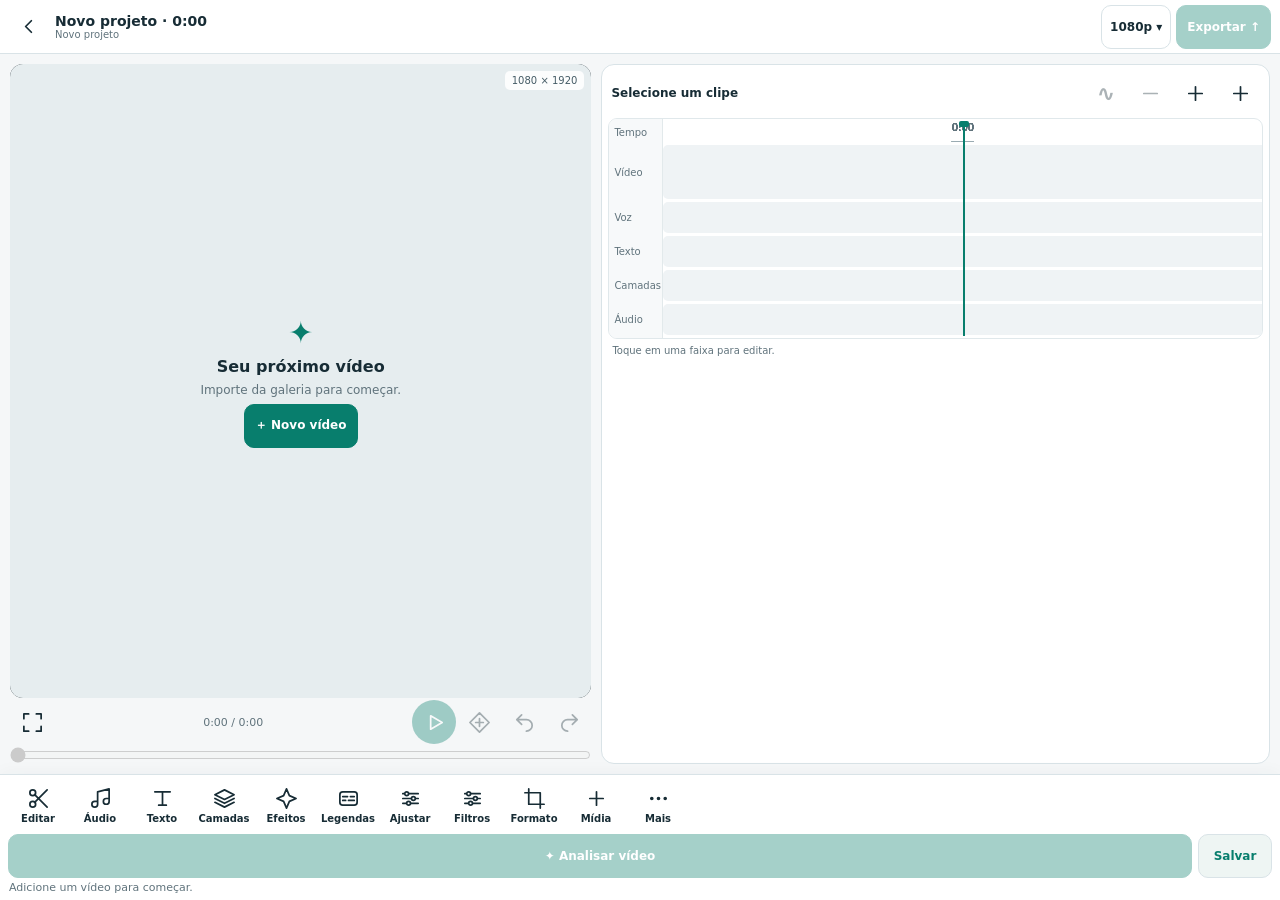
==== commit f2417224: "Release 2.16: separate non-destructive video analysis and profile-driven construction" ====
--- a/v2/index.html
+++ b/v2/index.html
@@ -1 +1 @@
-<!doctype html><html lang="pt-BR"><head><meta charset="utf-8"><meta name="viewport" content="width=device-width,initial-scale=1,viewport-fit=cover"><meta name="theme-color" content="#f5f7f8"><title>Viral Studio Pro 2.15 · Auto Director Creator</title><link rel="preconnect" href="https://fonts.googleapis.com"><link rel="preconnect" href="https://fonts.gstatic.com" crossorigin><link href="https://fonts.googleapis.com/css2?family=Anton&family=Bebas+Neue&family=Montserrat:wght@700;800;900&family=Permanent+Marker&display=swap" rel="stylesheet"><link rel="stylesheet" href="./studio.css?v=215"></head><body><header><button type="button" id="home" class="iconbtn " aria-label="Projetos" title="Projetos"><svg viewBox="0 0 24 24" aria-hidden="true" fill="none" stroke="currentColor" stroke-width="1.8" stroke-linecap="round" stroke-linejoin="round"><path d="m15 18-6-6 6-6"/></svg></button><div class="project-title"><strong id="projectLabel">Viral Studio Pro</strong><small id="saveState21" role="status">Novo projeto</small></div><button id="quality21" aria-label="Configurações de qualidade">1080p ▾</button><button id="export" class="accent" disabled>Exportar ↑</button></header><main><section id="monitor"><div id="stage"><canvas id="preview" width="1080" height="1920"></canvas><div id="empty"><span class="empty-mark">✦</span><strong>Seu próximo vídeo</strong><span>Importe da galeria para começar.</span><button class="accent" id="firstImport">＋ Novo vídeo</button></div><div id="stageFormat21">9:16</div></div><div id="transport"><button type="button" id="full" class="iconbtn " aria-label="Ampliar prévia" title="Ampliar prévia"><svg viewBox="0 0 24 24" aria-hidden="true" fill="none" stroke="currentColor" stroke-width="1.8" stroke-linecap="round" stroke-linejoin="round"><path d="M8 3H3v5m13-5h5v5m0 8v5h-5m-8 0H3v-5"/></svg></button><span id="time">0:00 / 0:00</span><button type="button" id="play" class="iconbtn play21" aria-label="Reproduzir" title="Reproduzir" disabled><svg viewBox="0 0 24 24" aria-hidden="true" fill="none" stroke="currentColor" stroke-width="1.8" stroke-linecap="round" stroke-linejoin="round"><path d="m8 5 12 7-12 7z"/></svg></button><button type="button" id="keyframe21" class="iconbtn " aria-label="Keyframes" title="Keyframes" disabled><svg viewBox="0 0 24 24" aria-hidden="true" fill="none" stroke="currentColor" stroke-width="1.8" stroke-linecap="round" stroke-linejoin="round"><path d="m12 2 10 10-10 10L2 12zM12 8v8m-4-4h8"/></svg></button><button type="button" id="undo" class="iconbtn " aria-label="Desfazer" title="Desfazer" disabled><svg viewBox="0 0 24 24" aria-hidden="true" fill="none" stroke="currentColor" stroke-width="1.8" stroke-linecap="round" stroke-linejoin="round"><path d="m9 14-5-5 5-5M4 9h10a6 6 0 0 1 0 12"/></svg></button><button type="button" id="redo" class="iconbtn " aria-label="Refazer" title="Refazer" disabled><svg viewBox="0 0 24 24" aria-hidden="true" fill="none" stroke="currentColor" stroke-width="1.8" stroke-linecap="round" stroke-linejoin="round"><path d="m15 14 5-5-5-5m5 5H10a6 6 0 0 0 0 12"/></svg></button></div><input type="range" id="scrub" min="0" max="1" step="1" value="0" aria-label="Tempo da montagem" disabled></section><section id="workspace"><div id="timelineHead21"><strong id="selectedLabel">Timeline</strong><button id="wave21" aria-label="Gerar formas de onda" title="Gerar formas de onda">∿</button><button type="button" id="zoomOut" class="iconbtn " aria-label="Reduzir timeline" title="Reduzir timeline"><svg viewBox="0 0 24 24" aria-hidden="true" fill="none" stroke="currentColor" stroke-width="1.8" stroke-linecap="round" stroke-linejoin="round"><path d="M5 12h14"/></svg></button><button type="button" id="zoomIn" class="iconbtn " aria-label="Ampliar timeline" title="Ampliar timeline"><svg viewBox="0 0 24 24" aria-hidden="true" fill="none" stroke="currentColor" stroke-width="1.8" stroke-linecap="round" stroke-linejoin="round"><path d="M5 12h14M12 5v14"/></svg></button><button type="button" id="addMedia21" class="iconbtn " aria-label="Adicionar mídia" title="Adicionar mídia"><svg viewBox="0 0 24 24" aria-hidden="true" fill="none" stroke="currentColor" stroke-width="1.8" stroke-linecap="round" stroke-linejoin="round"><path d="M5 12h14M12 5v14"/></svg></button></div><div id="timelineBody21"><div class="trackLabels21"><span>Tempo</span><span>Vídeo</span><span>Voz</span><span>Texto</span><span>Camadas</span><span>Áudio</span></div><div id="timelineScroll" tabindex="0" aria-label="Timeline, deslize sob o cursor"><div id="timeline"><div id="ruler"></div><div id="clips" class="lane"></div><div id="voices" class="lane"></div><div id="texts" class="lane"></div><div id="images" class="lane"></div><div id="audios" class="lane"></div><i id="cursor" hidden></i></div></div><div id="fixedCursor21" aria-hidden="true"></div></div><div id="timelineHint21">Toque em uma faixa para editar.</div><section id="panel" hidden><div class="panelHead"><strong id="panelTitle"></strong><button type="button" id="closePanel" class="iconbtn " aria-label="Fechar ferramenta" title="Fechar ferramenta"><svg viewBox="0 0 24 24" aria-hidden="true" fill="none" stroke="currentColor" stroke-width="1.8" stroke-linecap="round" stroke-linejoin="round"><path d="m6 6 12 12M18 6 6 18"/></svg></button></div><div id="panelContent"></div></section></section></main><footer><nav id="tabs" aria-label="Ferramentas de edição"></nav><div id="dockActions21"><button id="auto21" class="accent" title="Faz a edição automática completa do vídeo" aria-label="Editar vídeo automaticamente" disabled>✦ Editar tudo</button><button id="save">Salvar</button></div><div id="status" role="status">Adicione um vídeo para começar.</div><progress id="progress" hidden max="1" value="0"></progress><button id="cancel" hidden>Cancelar</button></footer><div id="legacyActions21" hidden><button id="prev"></button><button id="next"></button><button id="split"></button><button id="duplicate"></button><button id="remove"></button><button id="moveLeft"></button><button id="moveRight"></button></div><input type="file" accept="video/*" multiple id="videoInput" hidden><input type="file" accept="audio/*" id="audioInput" hidden><input type="file" accept="video/*" id="overlayInput" hidden><input type="file" accept="image/*" id="imageInput" hidden><input type="file" accept=".cube,text/plain" id="lutInput" hidden><dialog id="exportDialog21"><div class="panelHead"><strong>Export Studio</strong><button type="button" id="exportClose21" class="iconbtn " aria-label="Fechar exportação" title="Fechar exportação"><svg viewBox="0 0 24 24" aria-hidden="true" fill="none" stroke="currentColor" stroke-width="1.8" stroke-linecap="round" stroke-linejoin="round"><path d="m6 6 12 12M18 6 6 18"/></svg></button></div><div id="exportFields21"></div><p class="exportNote21" id="exportEstimate21"></p><p class="exportNote21">MP4 · H.264 + AAC · Precision Sync. Compatibilidade conferida no aparelho.</p><button class="accent wide" id="exportStart21">Exportar vídeo</button></dialog><dialog id="result"><h2>Vídeo exportado</h2><video id="output" controls playsinline></video><p id="verification"></p><a id="download" download="viral-studio.mp4">Salvar MP4</a><button id="resultClose">Fechar</button></dialog><script type="module" src="./studio.mjs?v=215"></script></body></html>+<!doctype html><html lang="pt-BR"><head><meta charset="utf-8"><meta name="viewport" content="width=device-width,initial-scale=1,viewport-fit=cover"><meta name="theme-color" content="#f5f7f8"><title>Viral Studio Pro 2.16 · Auto Director Studio</title><link rel="preconnect" href="https://fonts.googleapis.com"><link rel="preconnect" href="https://fonts.gstatic.com" crossorigin><link href="https://fonts.googleapis.com/css2?family=Anton&family=Bebas+Neue&family=Montserrat:wght@700;800;900&family=Permanent+Marker&display=swap" rel="stylesheet"><link rel="stylesheet" href="./studio.css?v=216"></head><body><header><button type="button" id="home" class="iconbtn " aria-label="Projetos" title="Projetos"><svg viewBox="0 0 24 24" aria-hidden="true" fill="none" stroke="currentColor" stroke-width="1.8" stroke-linecap="round" stroke-linejoin="round"><path d="m15 18-6-6 6-6"/></svg></button><div class="project-title"><strong id="projectLabel">Viral Studio Pro</strong><small id="saveState21" role="status">Novo projeto</small></div><button id="quality21" aria-label="Configurações de qualidade">1080p ▾</button><button id="export" class="accent" disabled>Exportar ↑</button></header><main><section id="monitor"><div id="stage"><canvas id="preview" width="1080" height="1920"></canvas><div id="empty"><span class="empty-mark">✦</span><strong>Seu próximo vídeo</strong><span>Importe da galeria para começar.</span><button class="accent" id="firstImport">＋ Novo vídeo</button></div><div id="stageFormat21">9:16</div></div><div id="transport"><button type="button" id="full" class="iconbtn " aria-label="Ampliar prévia" title="Ampliar prévia"><svg viewBox="0 0 24 24" aria-hidden="true" fill="none" stroke="currentColor" stroke-width="1.8" stroke-linecap="round" stroke-linejoin="round"><path d="M8 3H3v5m13-5h5v5m0 8v5h-5m-8 0H3v-5"/></svg></button><span id="time">0:00 / 0:00</span><button type="button" id="play" class="iconbtn play21" aria-label="Reproduzir" title="Reproduzir" disabled><svg viewBox="0 0 24 24" aria-hidden="true" fill="none" stroke="currentColor" stroke-width="1.8" stroke-linecap="round" stroke-linejoin="round"><path d="m8 5 12 7-12 7z"/></svg></button><button type="button" id="keyframe21" class="iconbtn " aria-label="Keyframes" title="Keyframes" disabled><svg viewBox="0 0 24 24" aria-hidden="true" fill="none" stroke="currentColor" stroke-width="1.8" stroke-linecap="round" stroke-linejoin="round"><path d="m12 2 10 10-10 10L2 12zM12 8v8m-4-4h8"/></svg></button><button type="button" id="undo" class="iconbtn " aria-label="Desfazer" title="Desfazer" disabled><svg viewBox="0 0 24 24" aria-hidden="true" fill="none" stroke="currentColor" stroke-width="1.8" stroke-linecap="round" stroke-linejoin="round"><path d="m9 14-5-5 5-5M4 9h10a6 6 0 0 1 0 12"/></svg></button><button type="button" id="redo" class="iconbtn " aria-label="Refazer" title="Refazer" disabled><svg viewBox="0 0 24 24" aria-hidden="true" fill="none" stroke="currentColor" stroke-width="1.8" stroke-linecap="round" stroke-linejoin="round"><path d="m15 14 5-5-5-5m5 5H10a6 6 0 0 0 0 12"/></svg></button></div><input type="range" id="scrub" min="0" max="1" step="1" value="0" aria-label="Tempo da montagem" disabled></section><section id="workspace"><div id="timelineHead21"><strong id="selectedLabel">Timeline</strong><button id="wave21" aria-label="Gerar formas de onda" title="Gerar formas de onda">∿</button><button type="button" id="zoomOut" class="iconbtn " aria-label="Reduzir timeline" title="Reduzir timeline"><svg viewBox="0 0 24 24" aria-hidden="true" fill="none" stroke="currentColor" stroke-width="1.8" stroke-linecap="round" stroke-linejoin="round"><path d="M5 12h14"/></svg></button><button type="button" id="zoomIn" class="iconbtn " aria-label="Ampliar timeline" title="Ampliar timeline"><svg viewBox="0 0 24 24" aria-hidden="true" fill="none" stroke="currentColor" stroke-width="1.8" stroke-linecap="round" stroke-linejoin="round"><path d="M5 12h14M12 5v14"/></svg></button><button type="button" id="addMedia21" class="iconbtn " aria-label="Adicionar mídia" title="Adicionar mídia"><svg viewBox="0 0 24 24" aria-hidden="true" fill="none" stroke="currentColor" stroke-width="1.8" stroke-linecap="round" stroke-linejoin="round"><path d="M5 12h14M12 5v14"/></svg></button></div><div id="timelineBody21"><div class="trackLabels21"><span>Tempo</span><span>Vídeo</span><span>Voz</span><span>Texto</span><span>Camadas</span><span>Áudio</span></div><div id="timelineScroll" tabindex="0" aria-label="Timeline, deslize sob o cursor"><div id="timeline"><div id="ruler"></div><div id="clips" class="lane"></div><div id="voices" class="lane"></div><div id="texts" class="lane"></div><div id="images" class="lane"></div><div id="audios" class="lane"></div><i id="cursor" hidden></i></div></div><div id="fixedCursor21" aria-hidden="true"></div></div><div id="timelineHint21">Toque em uma faixa para editar.</div><section id="panel" hidden><div class="panelHead"><strong id="panelTitle"></strong><button type="button" id="closePanel" class="iconbtn " aria-label="Fechar ferramenta" title="Fechar ferramenta"><svg viewBox="0 0 24 24" aria-hidden="true" fill="none" stroke="currentColor" stroke-width="1.8" stroke-linecap="round" stroke-linejoin="round"><path d="m6 6 12 12M18 6 6 18"/></svg></button></div><div id="panelContent"></div></section></section></main><footer><nav id="tabs" aria-label="Ferramentas de edição"></nav><div id="dockActions21"><button id="auto21" class="accent" title="Analisar vídeo e construir uma edição automática" aria-label="Auto Director: análise e construção" disabled>✦ Analisar vídeo</button><button id="save">Salvar</button></div><div id="status" role="status">Adicione um vídeo para começar.</div><progress id="progress" hidden max="1" value="0"></progress><button id="cancel" hidden>Cancelar</button></footer><div id="legacyActions21" hidden><button id="prev"></button><button id="next"></button><button id="split"></button><button id="duplicate"></button><button id="remove"></button><button id="moveLeft"></button><button id="moveRight"></button></div><input type="file" accept="video/*" multiple id="videoInput" hidden><input type="file" accept="audio/*" id="audioInput" hidden><input type="file" accept="video/*" id="overlayInput" hidden><input type="file" accept="image/*" id="imageInput" hidden><input type="file" accept=".cube,text/plain" id="lutInput" hidden><dialog id="exportDialog21"><div class="panelHead"><strong>Export Studio</strong><button type="button" id="exportClose21" class="iconbtn " aria-label="Fechar exportação" title="Fechar exportação"><svg viewBox="0 0 24 24" aria-hidden="true" fill="none" stroke="currentColor" stroke-width="1.8" stroke-linecap="round" stroke-linejoin="round"><path d="m6 6 12 12M18 6 6 18"/></svg></button></div><div id="exportFields21"></div><p class="exportNote21" id="exportEstimate21"></p><p class="exportNote21">MP4 · H.264 + AAC · Precision Sync. Compatibilidade conferida no aparelho.</p><button class="accent wide" id="exportStart21">Exportar vídeo</button></dialog><dialog id="result"><h2>Vídeo exportado</h2><video id="output" controls playsinline></video><p id="verification"></p><a id="download" download="viral-studio.mp4">Salvar MP4</a><button id="resultClose">Fechar</button></dialog><script type="module" src="./studio.mjs?v=216"></script></body></html>
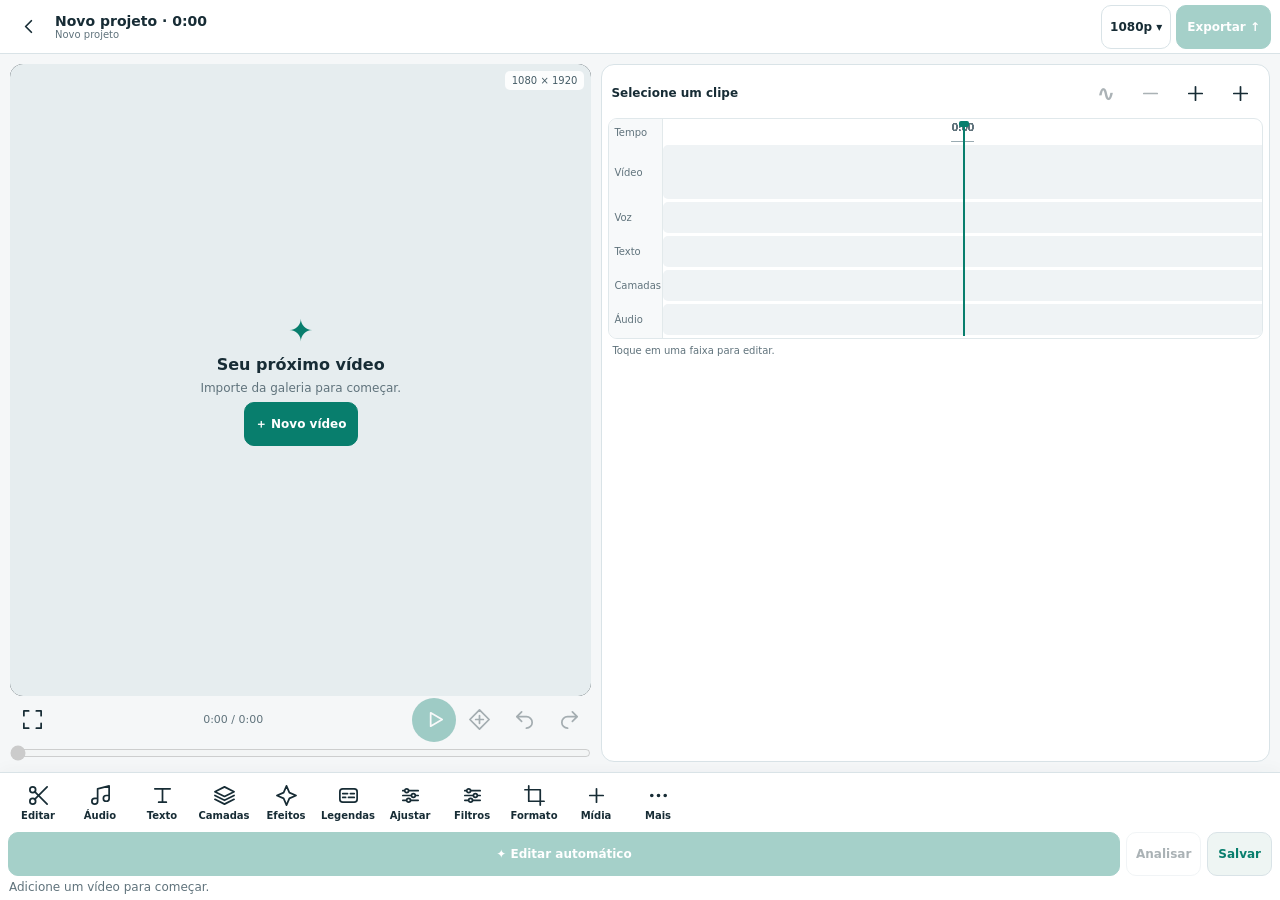
==== commit e5101bce: "2.18: unified entry point, one-click auto workflow, original recovery and compatible video export" ====
--- a/v2/index.html
+++ b/v2/index.html
@@ -1 +1 @@
-<!doctype html><html lang="pt-BR"><head><meta charset="utf-8"><meta name="viewport" content="width=device-width,initial-scale=1,viewport-fit=cover"><meta name="theme-color" content="#f5f7f8"><title>Viral Studio Pro 2.16 · Auto Director Studio</title><link rel="preconnect" href="https://fonts.googleapis.com"><link rel="preconnect" href="https://fonts.gstatic.com" crossorigin><link href="https://fonts.googleapis.com/css2?family=Anton&family=Bebas+Neue&family=Montserrat:wght@700;800;900&family=Permanent+Marker&display=swap" rel="stylesheet"><link rel="stylesheet" href="./studio.css?v=216"></head><body><header><button type="button" id="home" class="iconbtn " aria-label="Projetos" title="Projetos"><svg viewBox="0 0 24 24" aria-hidden="true" fill="none" stroke="currentColor" stroke-width="1.8" stroke-linecap="round" stroke-linejoin="round"><path d="m15 18-6-6 6-6"/></svg></button><div class="project-title"><strong id="projectLabel">Viral Studio Pro</strong><small id="saveState21" role="status">Novo projeto</small></div><button id="quality21" aria-label="Configurações de qualidade">1080p ▾</button><button id="export" class="accent" disabled>Exportar ↑</button></header><main><section id="monitor"><div id="stage"><canvas id="preview" width="1080" height="1920"></canvas><div id="empty"><span class="empty-mark">✦</span><strong>Seu próximo vídeo</strong><span>Importe da galeria para começar.</span><button class="accent" id="firstImport">＋ Novo vídeo</button></div><div id="stageFormat21">9:16</div></div><div id="transport"><button type="button" id="full" class="iconbtn " aria-label="Ampliar prévia" title="Ampliar prévia"><svg viewBox="0 0 24 24" aria-hidden="true" fill="none" stroke="currentColor" stroke-width="1.8" stroke-linecap="round" stroke-linejoin="round"><path d="M8 3H3v5m13-5h5v5m0 8v5h-5m-8 0H3v-5"/></svg></button><span id="time">0:00 / 0:00</span><button type="button" id="play" class="iconbtn play21" aria-label="Reproduzir" title="Reproduzir" disabled><svg viewBox="0 0 24 24" aria-hidden="true" fill="none" stroke="currentColor" stroke-width="1.8" stroke-linecap="round" stroke-linejoin="round"><path d="m8 5 12 7-12 7z"/></svg></button><button type="button" id="keyframe21" class="iconbtn " aria-label="Keyframes" title="Keyframes" disabled><svg viewBox="0 0 24 24" aria-hidden="true" fill="none" stroke="currentColor" stroke-width="1.8" stroke-linecap="round" stroke-linejoin="round"><path d="m12 2 10 10-10 10L2 12zM12 8v8m-4-4h8"/></svg></button><button type="button" id="undo" class="iconbtn " aria-label="Desfazer" title="Desfazer" disabled><svg viewBox="0 0 24 24" aria-hidden="true" fill="none" stroke="currentColor" stroke-width="1.8" stroke-linecap="round" stroke-linejoin="round"><path d="m9 14-5-5 5-5M4 9h10a6 6 0 0 1 0 12"/></svg></button><button type="button" id="redo" class="iconbtn " aria-label="Refazer" title="Refazer" disabled><svg viewBox="0 0 24 24" aria-hidden="true" fill="none" stroke="currentColor" stroke-width="1.8" stroke-linecap="round" stroke-linejoin="round"><path d="m15 14 5-5-5-5m5 5H10a6 6 0 0 0 0 12"/></svg></button></div><input type="range" id="scrub" min="0" max="1" step="1" value="0" aria-label="Tempo da montagem" disabled></section><section id="workspace"><div id="timelineHead21"><strong id="selectedLabel">Timeline</strong><button id="wave21" aria-label="Gerar formas de onda" title="Gerar formas de onda">∿</button><button type="button" id="zoomOut" class="iconbtn " aria-label="Reduzir timeline" title="Reduzir timeline"><svg viewBox="0 0 24 24" aria-hidden="true" fill="none" stroke="currentColor" stroke-width="1.8" stroke-linecap="round" stroke-linejoin="round"><path d="M5 12h14"/></svg></button><button type="button" id="zoomIn" class="iconbtn " aria-label="Ampliar timeline" title="Ampliar timeline"><svg viewBox="0 0 24 24" aria-hidden="true" fill="none" stroke="currentColor" stroke-width="1.8" stroke-linecap="round" stroke-linejoin="round"><path d="M5 12h14M12 5v14"/></svg></button><button type="button" id="addMedia21" class="iconbtn " aria-label="Adicionar mídia" title="Adicionar mídia"><svg viewBox="0 0 24 24" aria-hidden="true" fill="none" stroke="currentColor" stroke-width="1.8" stroke-linecap="round" stroke-linejoin="round"><path d="M5 12h14M12 5v14"/></svg></button></div><div id="timelineBody21"><div class="trackLabels21"><span>Tempo</span><span>Vídeo</span><span>Voz</span><span>Texto</span><span>Camadas</span><span>Áudio</span></div><div id="timelineScroll" tabindex="0" aria-label="Timeline, deslize sob o cursor"><div id="timeline"><div id="ruler"></div><div id="clips" class="lane"></div><div id="voices" class="lane"></div><div id="texts" class="lane"></div><div id="images" class="lane"></div><div id="audios" class="lane"></div><i id="cursor" hidden></i></div></div><div id="fixedCursor21" aria-hidden="true"></div></div><div id="timelineHint21">Toque em uma faixa para editar.</div><section id="panel" hidden><div class="panelHead"><strong id="panelTitle"></strong><button type="button" id="closePanel" class="iconbtn " aria-label="Fechar ferramenta" title="Fechar ferramenta"><svg viewBox="0 0 24 24" aria-hidden="true" fill="none" stroke="currentColor" stroke-width="1.8" stroke-linecap="round" stroke-linejoin="round"><path d="m6 6 12 12M18 6 6 18"/></svg></button></div><div id="panelContent"></div></section></section></main><footer><nav id="tabs" aria-label="Ferramentas de edição"></nav><div id="dockActions21"><button id="auto21" class="accent" title="Analisar vídeo e construir uma edição automática" aria-label="Auto Director: análise e construção" disabled>✦ Analisar vídeo</button><button id="save">Salvar</button></div><div id="status" role="status">Adicione um vídeo para começar.</div><progress id="progress" hidden max="1" value="0"></progress><button id="cancel" hidden>Cancelar</button></footer><div id="legacyActions21" hidden><button id="prev"></button><button id="next"></button><button id="split"></button><button id="duplicate"></button><button id="remove"></button><button id="moveLeft"></button><button id="moveRight"></button></div><input type="file" accept="video/*" multiple id="videoInput" hidden><input type="file" accept="audio/*" id="audioInput" hidden><input type="file" accept="video/*" id="overlayInput" hidden><input type="file" accept="image/*" id="imageInput" hidden><input type="file" accept=".cube,text/plain" id="lutInput" hidden><dialog id="exportDialog21"><div class="panelHead"><strong>Export Studio</strong><button type="button" id="exportClose21" class="iconbtn " aria-label="Fechar exportação" title="Fechar exportação"><svg viewBox="0 0 24 24" aria-hidden="true" fill="none" stroke="currentColor" stroke-width="1.8" stroke-linecap="round" stroke-linejoin="round"><path d="m6 6 12 12M18 6 6 18"/></svg></button></div><div id="exportFields21"></div><p class="exportNote21" id="exportEstimate21"></p><p class="exportNote21">MP4 · H.264 + AAC · Precision Sync. Compatibilidade conferida no aparelho.</p><button class="accent wide" id="exportStart21">Exportar vídeo</button></dialog><dialog id="result"><h2>Vídeo exportado</h2><video id="output" controls playsinline></video><p id="verification"></p><a id="download" download="viral-studio.mp4">Salvar MP4</a><button id="resultClose">Fechar</button></dialog><script type="module" src="./studio.mjs?v=216"></script></body></html>+<!doctype html><html lang="pt-BR"><head><meta charset="utf-8"><meta name="viewport" content="width=device-width,initial-scale=1,viewport-fit=cover"><meta name="theme-color" content="#f5f7f8"><link rel="manifest" href="../manifest.webmanifest"><link rel="apple-touch-icon" href="../icon-192.png"><title>Viral Studio Pro 2.18 · Auto Director Flow</title><link rel="preconnect" href="https://fonts.googleapis.com"><link rel="preconnect" href="https://fonts.gstatic.com" crossorigin><link href="https://fonts.googleapis.com/css2?family=Anton&family=Bebas+Neue&family=Montserrat:wght@700;800;900&family=Permanent+Marker&display=swap" rel="stylesheet"><link rel="stylesheet" href="./studio.css?v=218"></head><body><header><button type="button" id="home" class="iconbtn " aria-label="Projetos" title="Projetos"><svg viewBox="0 0 24 24" aria-hidden="true" fill="none" stroke="currentColor" stroke-width="1.8" stroke-linecap="round" stroke-linejoin="round"><path d="m15 18-6-6 6-6"/></svg></button><div class="project-title"><strong id="projectLabel">Viral Studio Pro</strong><small id="saveState21" role="status">Novo projeto</small></div><button id="quality21" aria-label="Configurações de qualidade">1080p ▾</button><button id="export" class="accent" disabled>Exportar ↑</button></header><main><section id="monitor"><div id="stage"><canvas id="preview" width="1080" height="1920"></canvas><div id="empty"><span class="empty-mark">✦</span><strong>Seu próximo vídeo</strong><span>Importe da galeria para começar.</span><button class="accent" id="firstImport">＋ Novo vídeo</button></div><div id="stageFormat21">9:16</div></div><div id="transport"><button type="button" id="full" class="iconbtn " aria-label="Ampliar prévia" title="Ampliar prévia"><svg viewBox="0 0 24 24" aria-hidden="true" fill="none" stroke="currentColor" stroke-width="1.8" stroke-linecap="round" stroke-linejoin="round"><path d="M8 3H3v5m13-5h5v5m0 8v5h-5m-8 0H3v-5"/></svg></button><span id="time">0:00 / 0:00</span><button type="button" id="play" class="iconbtn play21" aria-label="Reproduzir" title="Reproduzir" disabled><svg viewBox="0 0 24 24" aria-hidden="true" fill="none" stroke="currentColor" stroke-width="1.8" stroke-linecap="round" stroke-linejoin="round"><path d="m8 5 12 7-12 7z"/></svg></button><button type="button" id="keyframe21" class="iconbtn " aria-label="Keyframes" title="Keyframes" disabled><svg viewBox="0 0 24 24" aria-hidden="true" fill="none" stroke="currentColor" stroke-width="1.8" stroke-linecap="round" stroke-linejoin="round"><path d="m12 2 10 10-10 10L2 12zM12 8v8m-4-4h8"/></svg></button><button type="button" id="undo" class="iconbtn " aria-label="Desfazer" title="Desfazer" disabled><svg viewBox="0 0 24 24" aria-hidden="true" fill="none" stroke="currentColor" stroke-width="1.8" stroke-linecap="round" stroke-linejoin="round"><path d="m9 14-5-5 5-5M4 9h10a6 6 0 0 1 0 12"/></svg></button><button type="button" id="redo" class="iconbtn " aria-label="Refazer" title="Refazer" disabled><svg viewBox="0 0 24 24" aria-hidden="true" fill="none" stroke="currentColor" stroke-width="1.8" stroke-linecap="round" stroke-linejoin="round"><path d="m15 14 5-5-5-5m5 5H10a6 6 0 0 0 0 12"/></svg></button></div><input type="range" id="scrub" min="0" max="1" step="1" value="0" aria-label="Tempo da montagem" disabled></section><section id="workspace"><div id="timelineHead21"><strong id="selectedLabel">Timeline</strong><button id="wave21" aria-label="Gerar formas de onda" title="Gerar formas de onda">∿</button><button type="button" id="zoomOut" class="iconbtn " aria-label="Reduzir timeline" title="Reduzir timeline"><svg viewBox="0 0 24 24" aria-hidden="true" fill="none" stroke="currentColor" stroke-width="1.8" stroke-linecap="round" stroke-linejoin="round"><path d="M5 12h14"/></svg></button><button type="button" id="zoomIn" class="iconbtn " aria-label="Ampliar timeline" title="Ampliar timeline"><svg viewBox="0 0 24 24" aria-hidden="true" fill="none" stroke="currentColor" stroke-width="1.8" stroke-linecap="round" stroke-linejoin="round"><path d="M5 12h14M12 5v14"/></svg></button><button type="button" id="addMedia21" class="iconbtn " aria-label="Adicionar mídia" title="Adicionar mídia"><svg viewBox="0 0 24 24" aria-hidden="true" fill="none" stroke="currentColor" stroke-width="1.8" stroke-linecap="round" stroke-linejoin="round"><path d="M5 12h14M12 5v14"/></svg></button></div><div id="timelineBody21"><div class="trackLabels21"><span>Tempo</span><span>Vídeo</span><span>Voz</span><span>Texto</span><span>Camadas</span><span>Áudio</span></div><div id="timelineScroll" tabindex="0" aria-label="Timeline, deslize sob o cursor"><div id="timeline"><div id="ruler"></div><div id="clips" class="lane"></div><div id="voices" class="lane"></div><div id="texts" class="lane"></div><div id="images" class="lane"></div><div id="audios" class="lane"></div><i id="cursor" hidden></i></div></div><div id="fixedCursor21" aria-hidden="true"></div></div><div id="timelineHint21">Toque em uma faixa para editar.</div><section id="panel" hidden><div class="panelHead"><strong id="panelTitle"></strong><button type="button" id="closePanel" class="iconbtn " aria-label="Fechar ferramenta" title="Fechar ferramenta"><svg viewBox="0 0 24 24" aria-hidden="true" fill="none" stroke="currentColor" stroke-width="1.8" stroke-linecap="round" stroke-linejoin="round"><path d="m6 6 12 12M18 6 6 18"/></svg></button></div><div id="panelContent"></div></section></section></main><footer><nav id="tabs" aria-label="Ferramentas de edição"></nav><div id="dockActions21"><button id="auto21" class="accent" title="Analisar e editar automaticamente" disabled>✦ Editar automático</button><button id="analyze218" disabled>Analisar</button><button id="save">Salvar</button></div><div id="status" role="status" aria-live="polite">Adicione um vídeo para começar.</div><progress id="progress" hidden max="1" value="0"></progress><span id="progressLabel218" hidden></span><button id="cancel" hidden>Cancelar</button></footer><div id="legacyActions21" hidden><button id="prev"></button><button id="next"></button><button id="split"></button><button id="duplicate"></button><button id="remove"></button><button id="moveLeft"></button><button id="moveRight"></button></div><input type="file" accept="video/*" multiple id="videoInput" hidden><input type="file" accept="audio/*" id="audioInput" hidden><input type="file" accept="video/*" id="overlayInput" hidden><input type="file" accept="image/*" id="imageInput" hidden><input type="file" accept=".cube,text/plain" id="lutInput" hidden><dialog id="exportDialog21"><div class="panelHead"><strong>Export Studio</strong><button type="button" id="exportClose21" class="iconbtn " aria-label="Fechar exportação" title="Fechar exportação"><svg viewBox="0 0 24 24" aria-hidden="true" fill="none" stroke="currentColor" stroke-width="1.8" stroke-linecap="round" stroke-linejoin="round"><path d="m6 6 12 12M18 6 6 18"/></svg></button></div><div id="exportFields21"></div><p class="exportNote21" id="exportEstimate21"></p><p class="exportNote21">MP4 prioritário. Se o codificador não for compatível, o modo alternativo usa o formato suportado pelo navegador e informa a verificação.</p><button class="accent wide" id="exportStart21">Exportar vídeo</button></dialog><dialog id="result"><h2>Vídeo exportado</h2><video id="output" controls playsinline></video><p id="verification"></p><a id="download" download="viral-studio.mp4">Salvar vídeo</a><button id="share218" hidden>Compartilhar / salvar na galeria</button><button id="resultClose">Fechar</button></dialog><script>window.addEventListener("error",function(e){var s=document.getElementById("status");if(s&&e.message)s.textContent="Erro do editor: "+e.message;});window.addEventListener("unhandledrejection",function(e){var s=document.getElementById("status");if(s)s.textContent="Erro do editor: "+(e.reason?.message||String(e.reason));});</script><script type="module" src="./studio.mjs?v=218" onerror="document.getElementById('status').textContent='Falha ao carregar o editor. Atualize a página e verifique a conexão.'"></script></body></html>
--- a/v2/studio.css
+++ b/v2/studio.css
@@ -13,3 +13,8 @@
 #panel .fields label:has(input[type=range]){min-height:58px}#preview{user-select:none;-webkit-user-select:none}#clips button{-webkit-touch-callout:none;user-select:none;-webkit-user-select:none}.trim21{width:16px}.trim21:after{left:7px}#tabs button:active:not(:disabled){background:#edf3f3}#tabs button:focus-visible{outline-offset:-3px}
 
 .dragHandle21{position:absolute;top:2px;left:50%;transform:translateX(-50%);height:22px;min-width:25px;border-radius:5px;background:#ffffffeb;color:#087e6d;display:grid;place-items:center;font-size:20px;line-height:1;text-shadow:none;touch-action:none;cursor:grab;z-index:5}.dragHandle21:active{cursor:grabbing}#clips button{background-position:left center}
+
+/* Keep the automatic workflow reachable in every orientation. */
+#dockActions21{display:flex;align-items:stretch}#dockActions21 #analyze218{flex:0 0 auto;padding-inline:9px}#dockActions21 #save{flex:0 0 58px}#status{max-height:46px;overflow:auto;font-size:12px;line-height:1.35}#progressLabel218{display:block;font-size:11px;color:var(--accent);white-space:normal;line-height:1.25}#cancel{min-height:36px}#share218{width:100%;margin-bottom:8px}body.panelOpen #panelContent .wide{min-height:44px}
+@media(orientation:landscape) and (max-height:500px){#dockActions21{display:flex}#dockActions21 button{min-height:34px}#tabs button{min-height:36px}#status{max-height:32px}body.panelOpen #panel{min-height:90px;overflow:auto}#workspace{overflow:auto}}
+@media(max-width:760px){body.panelOpen #workspace{overflow:auto}body.panelOpen #panel{flex:1 0 auto;min-height:160px;overflow:visible}body.panelOpen #panel .panelHead{position:sticky;top:0;background:#fff;z-index:8}#dockActions21 button{min-height:44px}}
